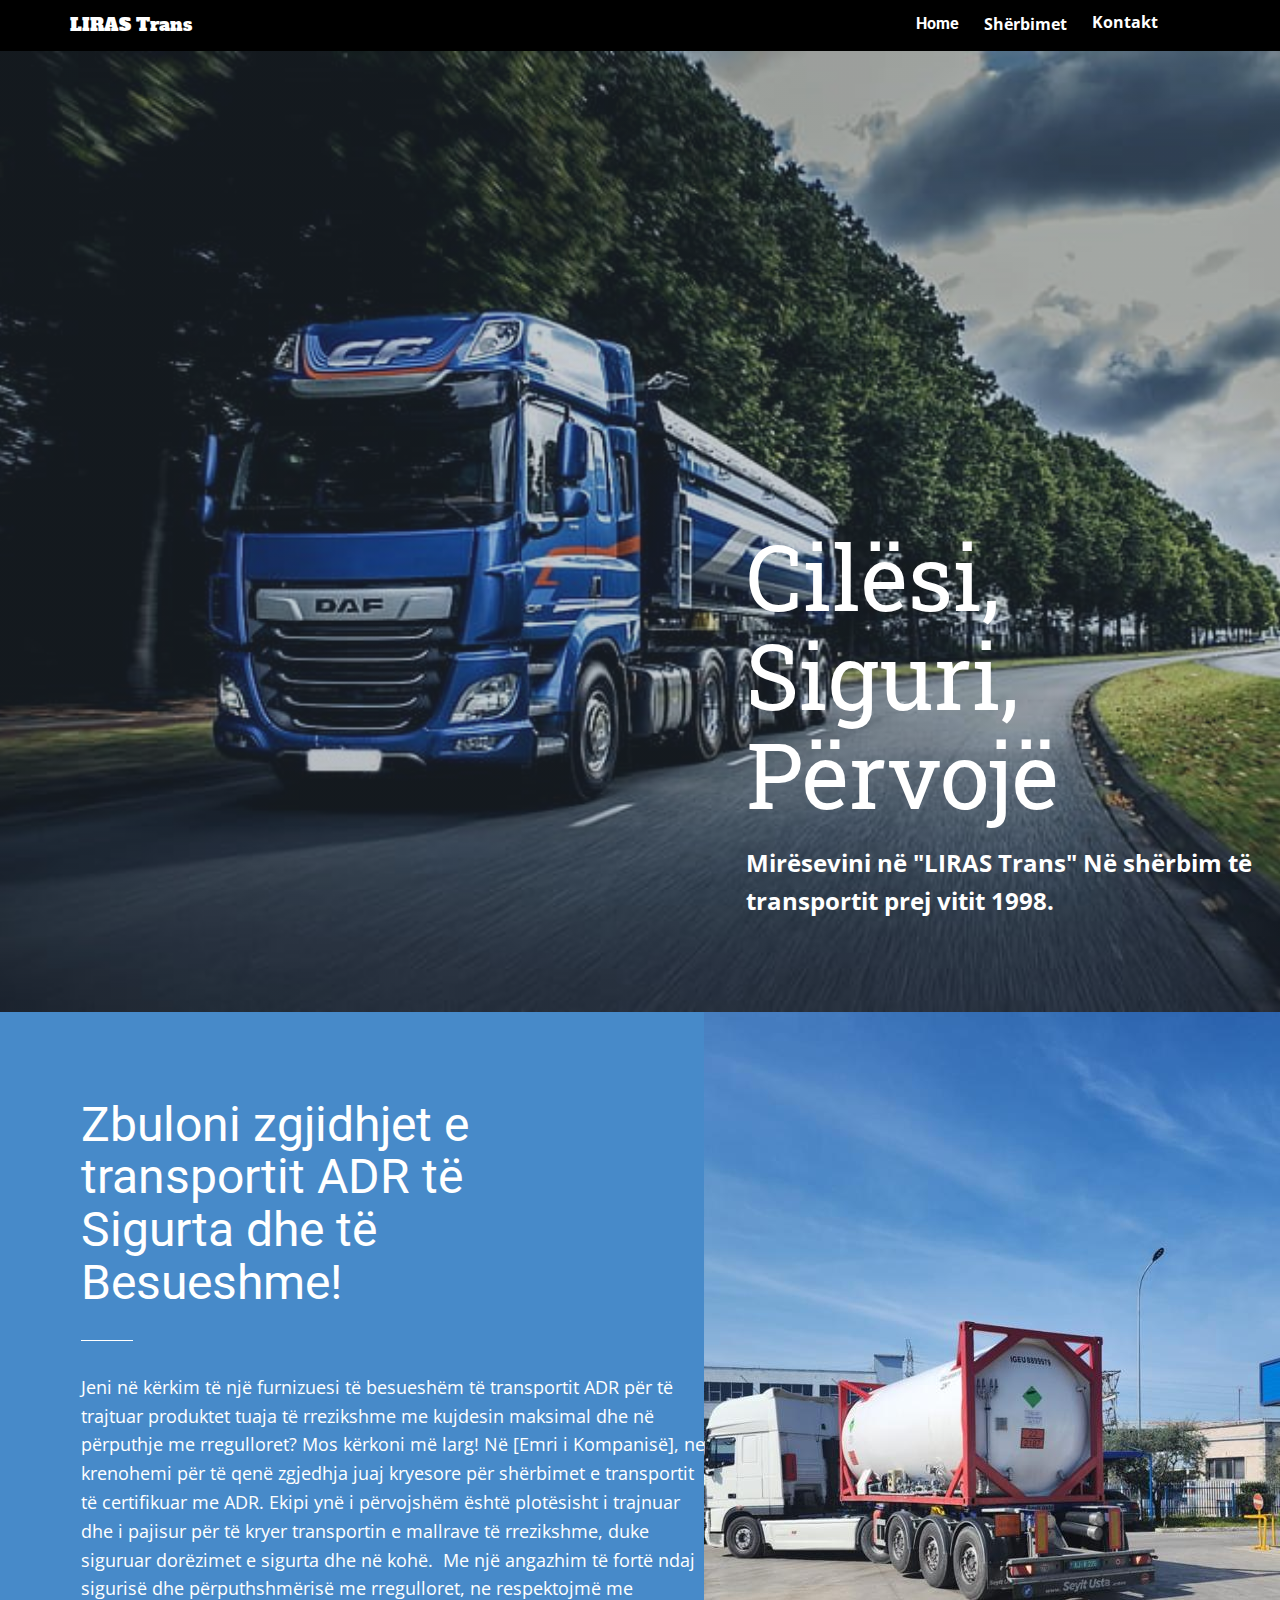
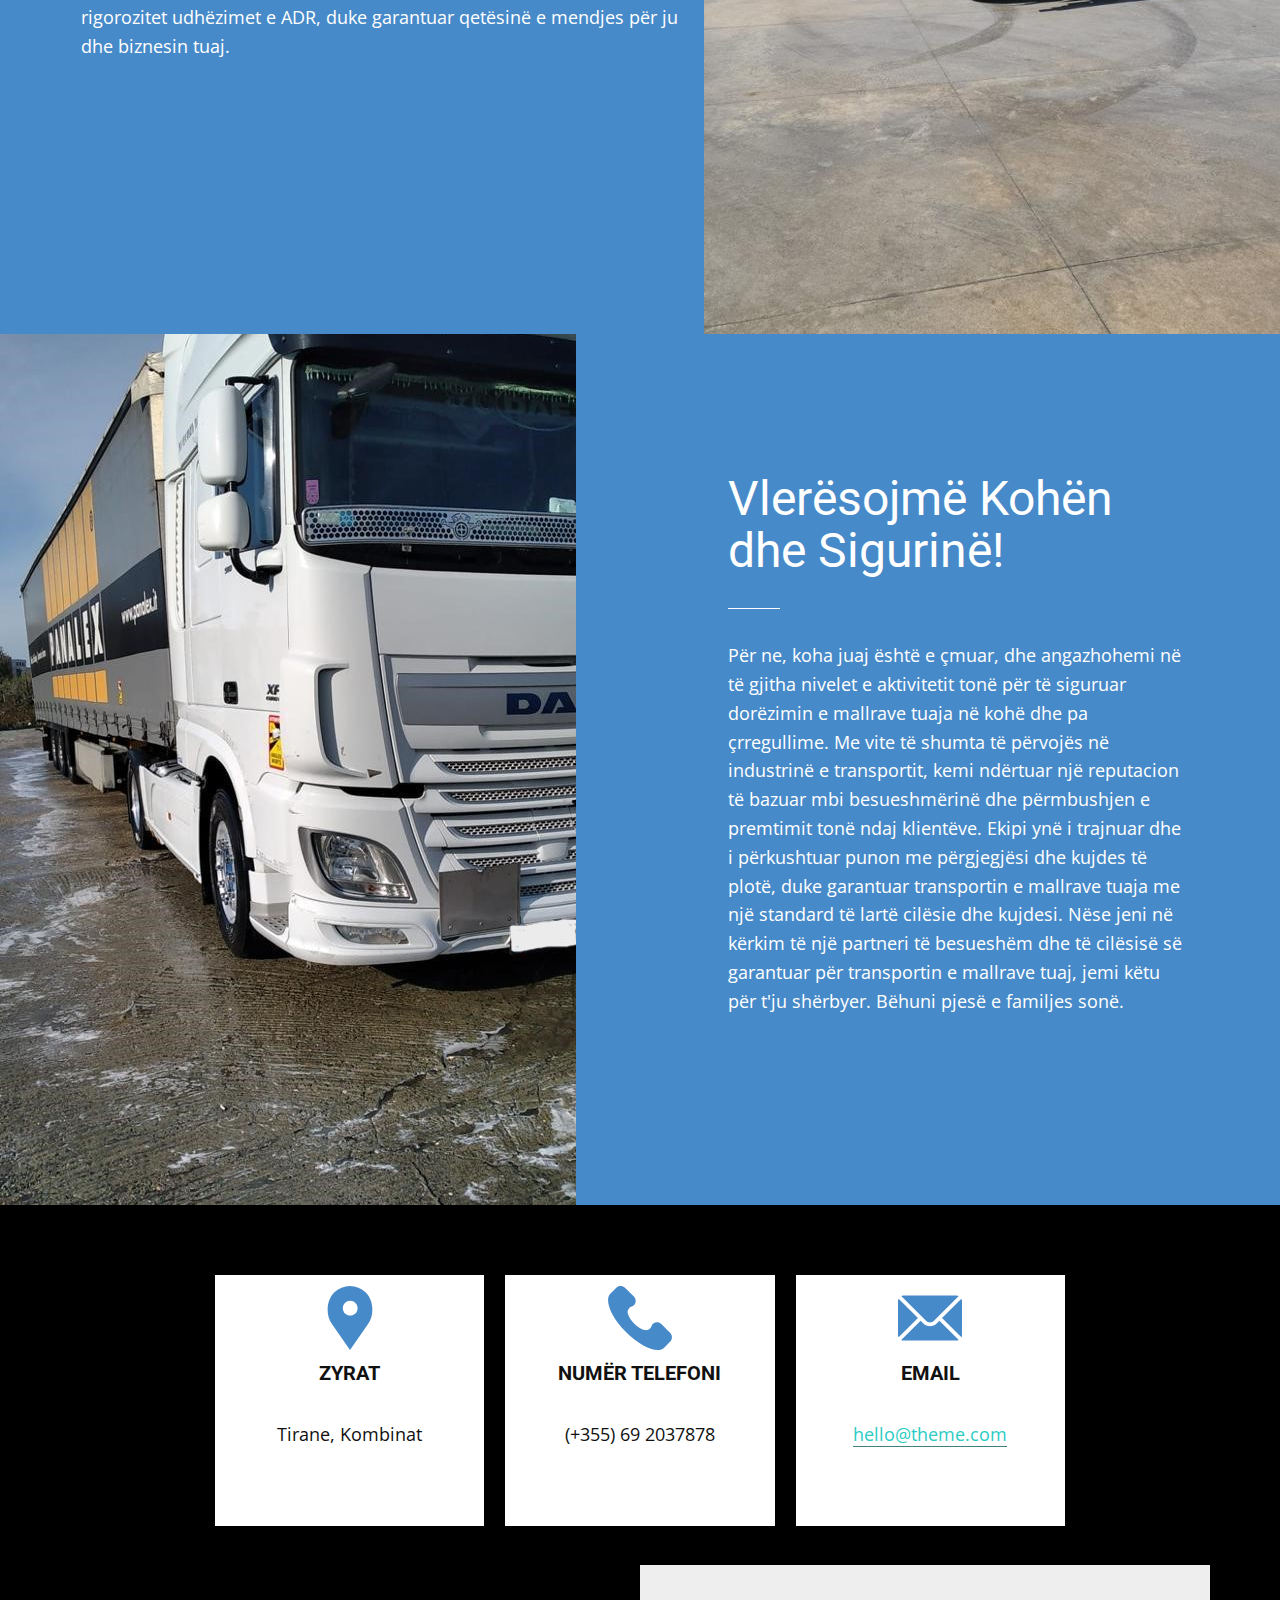
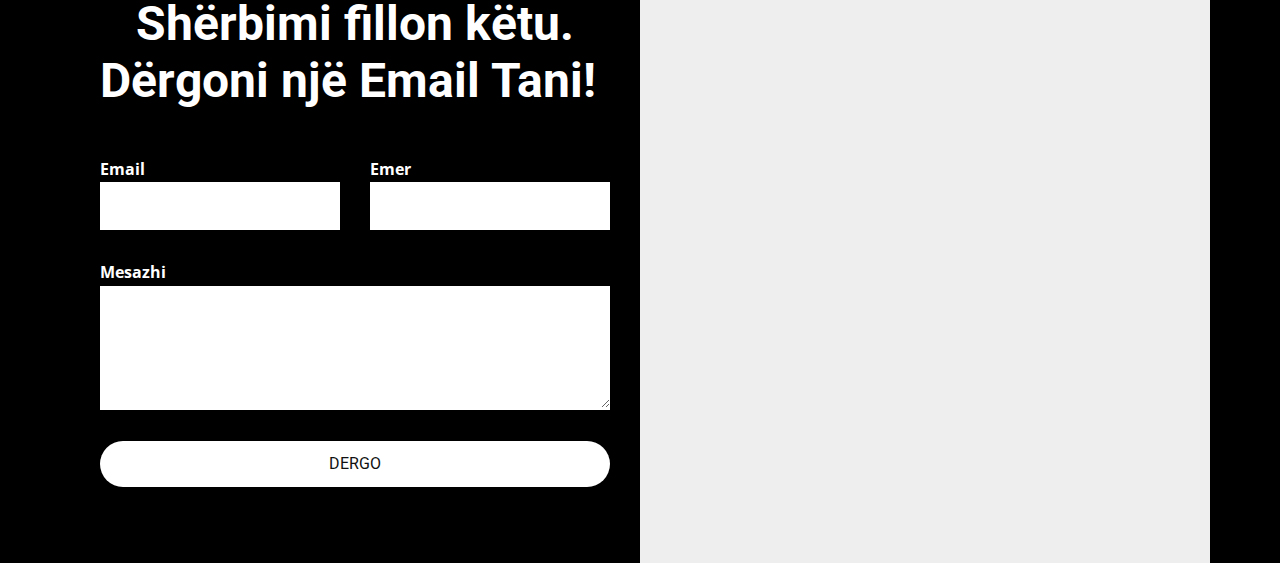
==== index.html @ 594f632a "Test6" ====
<!DOCTYPE html>
<html style="font-size: 16px;" lang="en"><head>
    <meta name="viewport" content="width=device-width, initial-scale=1.0">
    <meta charset="utf-8">
    <meta name="keywords" content="Red Oval trucks are the best, Peterbilt’s Technology, Model 567, Model 389, On Hightway, Alternative Fuels, Our Technologies, Built to Work Hard, Our Gallery, History Of Red Oval, About Us">
    <meta name="description" content="">
    <title>Page 1</title>
    <link rel="stylesheet" href="nicepage.css" media="screen">
<link rel="stylesheet" href="index.css" media="screen">
    <script class="u-script" type="text/javascript" src="jquery.js" defer=""></script>
    <script class="u-script" type="text/javascript" src="nicepage.js" defer=""></script>
    <meta name="generator" content="Nicepage 5.15.1, nicepage.com">
    <meta name="referrer" content="origin">
    
    <link id="u-theme-google-font" rel="stylesheet" href="https://fonts.googleapis.com/css?family=Roboto:100,100i,300,300i,400,400i,500,500i,700,700i,900,900i|Open+Sans:300,300i,400,400i,500,500i,600,600i,700,700i,800,800i">
    <link id="u-page-google-font" rel="stylesheet" href="https://fonts.googleapis.com/css?family=Roboto+Slab:100,200,300,400,500,600,700,800,900|Alfa+Slab+One:400">
    
    
    
    
    
    
    <script type="application/ld+json">{
		"@context": "http://schema.org",
		"@type": "Organization",
		"name": ""
}</script>
    <meta name="theme-color" content="#478ac9">
    <meta property="og:title" content="Page 1">
    <meta property="og:type" content="website">
  <meta data-intl-tel-input-cdn-path="intlTelInput/"></head>
  <body class="u-body u-xl-mode" data-lang="en"><header class="u-black u-clearfix u-header u-header" id="sec-6f8e"><div class="u-clearfix u-sheet u-valign-middle u-sheet-1">
        <div class="u-clearfix u-custom-html u-expanded-width u-custom-html-1"><!-- wp:template-part {"slug":"homepage-header","theme":"business-coach-blocks","tagName":"homepage-header"} /--></div>
        <p class="u-heading-font u-text u-text-default u-text-1">
          <a class="u-active-none u-border-none u-btn u-button-link u-button-style u-hover-none u-none u-text-body-alt-color u-text-hover-palette-1-base u-btn-1" data-href="Page-1.html#carousel_c5ab">Kontakt</a>
        </p>
        <p class="u-custom-font u-text u-text-default u-text-2">LIRAS Trans</p>
        <p class="u-custom-font u-heading-font u-text u-text-default u-text-3">
          <a class="u-active-none u-border-none u-btn u-button-link u-button-style u-hover-none u-none u-text-hover-palette-1-base u-text-white u-btn-2" data-href="Page-1.html#sec-1266">Home</a>
        </p>
        <p class="u-heading-font u-text u-text-default u-text-4">
          <a class="u-active-none u-border-none u-btn u-button-link u-button-style u-hover-none u-none u-text-hover-palette-1-base u-text-white u-btn-3" data-href="Page-1.html#carousel_9d53">Shërbimet</a>
        </p>
      </div></header> 
    <section class="u-clearfix u-image u-shading u-valign-bottom u-section-1" id="sec-1266" data-image-width="728" data-image-height="486">
      <div class="u-container-style u-group u-group-1">
        <div class="u-container-layout u-valign-middle-lg u-valign-middle-md u-valign-middle-sm u-container-layout-1">
          <h1 class="u-custom-font u-font-roboto-slab u-text u-text-body-alt-color u-title u-text-1"> Cilësi, Siguri, Përvojë</h1>
          <p class="u-large-text u-text u-text-variant u-text-2"> Mirësevini n​ë "LIRAS Trans" Në shërbim të transportit prej vitit 1998.</p>
        </div>
      </div>
    </section>
    <section class="u-black u-clearfix u-valign-middle-md u-valign-middle-sm u-valign-middle-xs u-section-2" id="carousel_9d53">
      <div class="u-clearfix u-expanded-width u-layout-wrap u-layout-wrap-1">
        <div class="u-layout">
          <div class="u-layout-row">
            <div class="u-container-style u-layout-cell u-left-cell u-palette-1-base u-size-33 u-layout-cell-1">
              <div class="u-container-layout u-container-layout-1">
                <div class="u-align-left-xs u-container-style u-group u-group-1">
                  <div class="u-container-layout u-valign-middle-md u-valign-middle-sm u-valign-middle-xs">
                    <h2 class="u-text u-text-body-alt-color u-text-1"> Zbuloni zgjidhjet e transportit ADR të Sigurta dhe të Besueshme!</h2>
                    <div class="u-border-1 u-border-white u-line u-line-horizontal u-line-1"></div>
                    <p class="u-text u-text-body-alt-color u-text-2"> Jeni në kërkim të një furnizuesi të besueshëm të transportit ADR për të trajtuar produktet tuaja të rrezikshme me kujdesin maksimal dhe në përputhje me rregulloret? Mos kërkoni më larg! Në [Emri i Kompanisë], ne krenohemi për të qenë zgjedhja juaj kryesore për shërbimet e transportit të certifikuar me ADR. Ekipi ynë i përvojshëm është plotësisht i trajnuar dhe i pajisur për të kryer transportin e mallrave të rrezikshme, duke siguruar dorëzimet e sigurta dhe në kohë.&nbsp; Me një angazhim të fortë ndaj sigurisë dhe përputhshmërisë me rregulloret, ne respektojmë me rigorozitet udhëzimet e ADR, duke garantuar qetësinë e mendjes për ju dhe biznesin tuaj.</p>
                  </div>
                </div>
              </div>
            </div>
            <div class="u-container-style u-layout-cell u-right-cell u-size-27 u-layout-cell-2">
              <div class="u-container-layout u-container-layout-3">
                <img class="u-absolute-hcenter-lg u-absolute-hcenter-md u-absolute-hcenter-sm u-absolute-hcenter-xs u-expanded u-image u-image-default" src="images/irkas.jfif" alt="" data-image-width="576" data-image-height="1024">
              </div>
            </div>
          </div>
        </div>
      </div>
    </section>
    <section class="u-clearfix u-section-3" id="sec-71fe">
      <div class="u-clearfix u-expanded-width u-layout-wrap u-layout-wrap-1">
        <div class="u-layout">
          <div class="u-layout-row">
            <div class="u-container-style u-layout-cell u-right-cell u-size-27 u-layout-cell-1">
              <div class="u-container-layout u-container-layout-1">
                <img class="u-absolute-hcenter-lg u-absolute-hcenter-md u-absolute-hcenter-sm u-absolute-hcenter-xs u-expanded u-image u-image-default" src="images/WhatsAppImage2023-07-26at16.37.231.jpeg" alt="" data-image-width="576" data-image-height="1024">
              </div>
            </div>
            <div class="u-container-style u-layout-cell u-left-cell u-palette-1-base u-size-33 u-layout-cell-2">
              <div class="u-container-layout">
                <div class="u-align-left-md u-align-left-sm u-align-left-xl u-align-left-xs u-container-style u-group u-group-1">
                  <div class="u-container-layout u-valign-middle-md u-valign-middle-sm u-valign-middle-xs u-container-layout-3">
                    <h2 class="u-text u-text-body-alt-color u-text-1"> Vlerësojmë Kohën dhe Sigurinë!</h2>
                    <div class="u-border-1 u-border-white u-line u-line-horizontal u-line-1"></div>
                    <p class="u-text u-text-body-alt-color u-text-2"> Për ne, koha juaj është e çmuar, dhe angazhohemi në të gjitha nivelet e aktivitetit tonë për të siguruar dorëzimin e mallrave tuaja në kohë dhe pa çrregullime. Me vite të shumta të përvojës në industrinë e transportit, kemi ndërtuar një reputacion të bazuar mbi besueshmërinë dhe përmbushjen e premtimit tonë ndaj klientëve. Ekipi ynë i trajnuar dhe i përkushtuar punon me përgjegjësi dhe kujdes të plotë, duke garantuar transportin e mallrave tuaja me një standard të lartë cilësie dhe kujdesi. Nëse jeni në kërkim të një partneri të besueshëm dhe të cilësisë së garantuar për transportin e mallrave tuaj, jemi këtu për t'ju shërbyer. Bëhuni pjesë e familjes sonë.</p>
                  </div>
                </div>
              </div>
            </div>
          </div>
        </div>
      </div>
    </section>
    <section class="u-black u-clearfix u-section-4" id="carousel_c5ab">
      <div class="u-list u-list-1">
        <div class="u-repeater u-repeater-1">
          <div class="u-align-center u-container-style u-list-item u-repeater-item u-white u-list-item-1">
            <div class="u-container-layout u-similar-container u-container-layout-1"><span class="u-icon u-icon-circle u-text-palette-1-base u-icon-1"><svg class="u-svg-link" preserveAspectRatio="xMidYMin slice" viewBox="0 0 52 52" style=""><use xmlns:xlink="http://www.w3.org/1999/xlink" xlink:href="#svg-077e"></use></svg><svg class="u-svg-content" viewBox="0 0 52 52" x="0px" y="0px" id="svg-077e" style="enable-background:new 0 0 52 52;"><path style="fill:currentColor;" d="M38.853,5.324L38.853,5.324c-7.098-7.098-18.607-7.098-25.706,0h0
	C6.751,11.72,6.031,23.763,11.459,31L26,52l14.541-21C45.969,23.763,45.249,11.72,38.853,5.324z M26.177,24c-3.314,0-6-2.686-6-6
	s2.686-6,6-6s6,2.686,6,6S29.491,24,26.177,24z"></path></svg></span>
              <h5 class="u-text u-text-1">Zyrat</h5>
              <p class="u-text u-text-2">Tirane, Kombinat <br>
              </p>
            </div>
          </div>
          <div class="u-align-center u-container-style u-list-item u-repeater-item u-white u-list-item-2">
            <div class="u-container-layout u-similar-container u-container-layout-2"><span class="u-icon u-icon-circle u-text-palette-1-base u-icon-2"><svg class="u-svg-link" preserveAspectRatio="xMidYMin slice" viewBox="0 0 513.64 513.64" style=""><use xmlns:xlink="http://www.w3.org/1999/xlink" xlink:href="#svg-9786"></use></svg><svg class="u-svg-content" viewBox="0 0 513.64 513.64" x="0px" y="0px" id="svg-9786" style="enable-background:new 0 0 513.64 513.64;"><g><g><path d="M499.66,376.96l-71.68-71.68c-25.6-25.6-69.12-15.359-79.36,17.92c-7.68,23.041-33.28,35.841-56.32,30.72    c-51.2-12.8-120.32-79.36-133.12-133.12c-7.68-23.041,7.68-48.641,30.72-56.32c33.28-10.24,43.52-53.76,17.92-79.36l-71.68-71.68    c-20.48-17.92-51.2-17.92-69.12,0l-48.64,48.64c-48.64,51.2,5.12,186.88,125.44,307.2c120.32,120.32,256,176.641,307.2,125.44    l48.64-48.64C517.581,425.6,517.581,394.88,499.66,376.96z"></path>
</g>
</g></svg></span>
              <h5 class="u-text u-text-3">Numër Telefoni</h5>
              <p class="u-text u-text-4">(+355) 69 2037878</p>
            </div>
          </div>
          <div class="u-align-center u-container-style u-list-item u-repeater-item u-white u-list-item-3">
            <div class="u-container-layout u-similar-container u-container-layout-3"><span class="u-icon u-icon-circle u-text-palette-1-base u-icon-3"><svg class="u-svg-link" preserveAspectRatio="xMidYMin slice" viewBox="0 0 512 512" style=""><use xmlns:xlink="http://www.w3.org/1999/xlink" xlink:href="#svg-9f82"></use></svg><svg class="u-svg-content" viewBox="0 0 512 512" x="0px" y="0px" id="svg-9f82" style="enable-background:new 0 0 512 512;"><g><g><path d="M507.49,101.721L352.211,256L507.49,410.279c2.807-5.867,4.51-12.353,4.51-19.279V121    C512,114.073,510.297,107.588,507.49,101.721z"></path>
</g>
</g><g><g><path d="M467,76H45c-6.927,0-13.412,1.703-19.279,4.51l198.463,197.463c17.548,17.548,46.084,17.548,63.632,0L486.279,80.51    C480.412,77.703,473.927,76,467,76z"></path>
</g>
</g><g><g><path d="M4.51,101.721C1.703,107.588,0,114.073,0,121v270c0,6.927,1.703,13.413,4.51,19.279L159.789,256L4.51,101.721z"></path>
</g>
</g><g><g><path d="M331,277.211l-21.973,21.973c-29.239,29.239-76.816,29.239-106.055,0L181,277.211L25.721,431.49    C31.588,434.297,38.073,436,45,436h422c6.927,0,13.412-1.703,19.279-4.51L331,277.211z"></path>
</g>
</g></svg></span>
              <h5 class="u-text u-text-5">Email</h5>
              <p class="u-text u-text-6">
                <a href="mailto:hello@theme.com" class="u-active-none u-border-1 u-border-active-black u-border-hover-black u-border-no-left u-border-no-right u-border-no-top u-border-palette-4-dark-2 u-btn u-button-link u-button-style u-hover-none u-none u-text-active-black u-text-hover-black u-text-palette-4-dark-1 u-btn-1">hello@theme.com</a>
              </p>
            </div>
          </div>
        </div>
      </div>
      <div class="u-clearfix u-layout-wrap u-layout-wrap-1">
        <div class="u-layout">
          <div class="u-layout-row">
            <div class="u-align-left u-black u-container-style u-layout-cell u-left-cell u-size-30 u-layout-cell-1">
              <div class="u-container-layout u-container-layout-4">
                <h3 class="u-text u-text-body-alt-color u-text-default u-text-7"> &nbsp; &nbsp;Shërbimi fillon këtu. Dërgoni një Email Tani!</h3>
                <div class="u-expanded-width-sm u-expanded-width-xs u-form u-form-1">
                  <form action="https://forms.nicepagesrv.com/v2/form/process" class="u-clearfix u-form-spacing-30 u-form-vertical u-inner-form" style="padding: 0px;" source="email" name="form">
                    <div class="u-form-email u-form-group u-form-partition-factor-2 u-label-top">
                      <label for="email-319a" class="u-label u-text-body-alt-color u-label-1">Email</label>
                      <input type="email" id="email-319a" name="email" class="u-border-2 u-border-no-left u-border-no-right u-border-no-top u-border-white u-input u-input-rectangle" required="">
                    </div>
                    <div class="u-form-group u-form-name u-form-partition-factor-2 u-label-top">
                      <label for="name-319a" class="u-label u-text-body-alt-color u-label-2">Emer</label>
                      <input type="text" id="name-319a" name="name" class="u-border-2 u-border-no-left u-border-no-right u-border-no-top u-border-white u-input u-input-rectangle" required="">
                    </div>
                    <div class="u-form-group u-form-message u-label-top">
                      <label for="message-319a" class="u-label u-text-body-alt-color u-label-3">Mesazhi</label>
                      <textarea rows="4" cols="50" id="message-319a" name="message" class="u-border-2 u-border-no-left u-border-no-right u-border-no-top u-border-white u-input u-input-rectangle" required=""></textarea>
                    </div>
                    <div class="u-align-center-md u-align-center-sm u-align-center-xs u-align-left-lg u-align-left-xl u-form-group u-form-submit u-label-top">
                      <a href="#" class="u-border-1 u-border-hover-white u-border-white u-btn u-btn-round u-btn-submit u-button-style u-custom-font u-heading-font u-hover-palette-1-base u-radius-33 u-white u-btn-2">Dergo<br>
                      </a>
                      <input type="submit" value="submit" class="u-form-control-hidden" wfd-invisible="true">
                    </div>
                    <div class="u-form-send-message u-form-send-success" wfd-invisible="true">Faleminderit për kontaktin! Mesazhi eshtë dërguar!</div>
                    <div class="u-form-send-error u-form-send-message" wfd-invisible="true">Ju kerkojme ndjesë, por mesazhi nuk është derguar!</div>
                    <input type="hidden" value="" name="recaptchaResponse" wfd-invisible="true">
                    <input type="hidden" name="formServices" value="93a03fd7-c3ff-8b94-a17b-3a2f58dfed8f">
                  </form>
                </div>
              </div>
            </div>
            <div class="u-black u-container-style u-layout-cell u-right-cell u-size-30 u-layout-cell-2">
              <div class="u-container-layout u-container-layout-5">
                <div class="u-expanded u-grey-light-2 u-map">
                  <div class="embed-responsive">
                    <iframe class="embed-responsive-item" src="https://www.google.com/maps/embed?pb=!1m17!1m12!1m3!1d2997.1662240118167!2d19.748023676055585!3d41.305247371310415!2m3!1f0!2f0!3f0!3m2!1i1024!2i768!4f13.1!3m2!1m1!2zNDHCsDE4JzE4LjkiTiAxOcKwNDUnMDIuMiJF!5e0!3m2!1sen!2s!4v1692181063133!5m2!1sen!2s" data-map="[base64]"></iframe>
                  </div>
                </div>
              </div>
            </div>
          </div>
        </div>
      </div>
    </section>
    
  
</body></html>
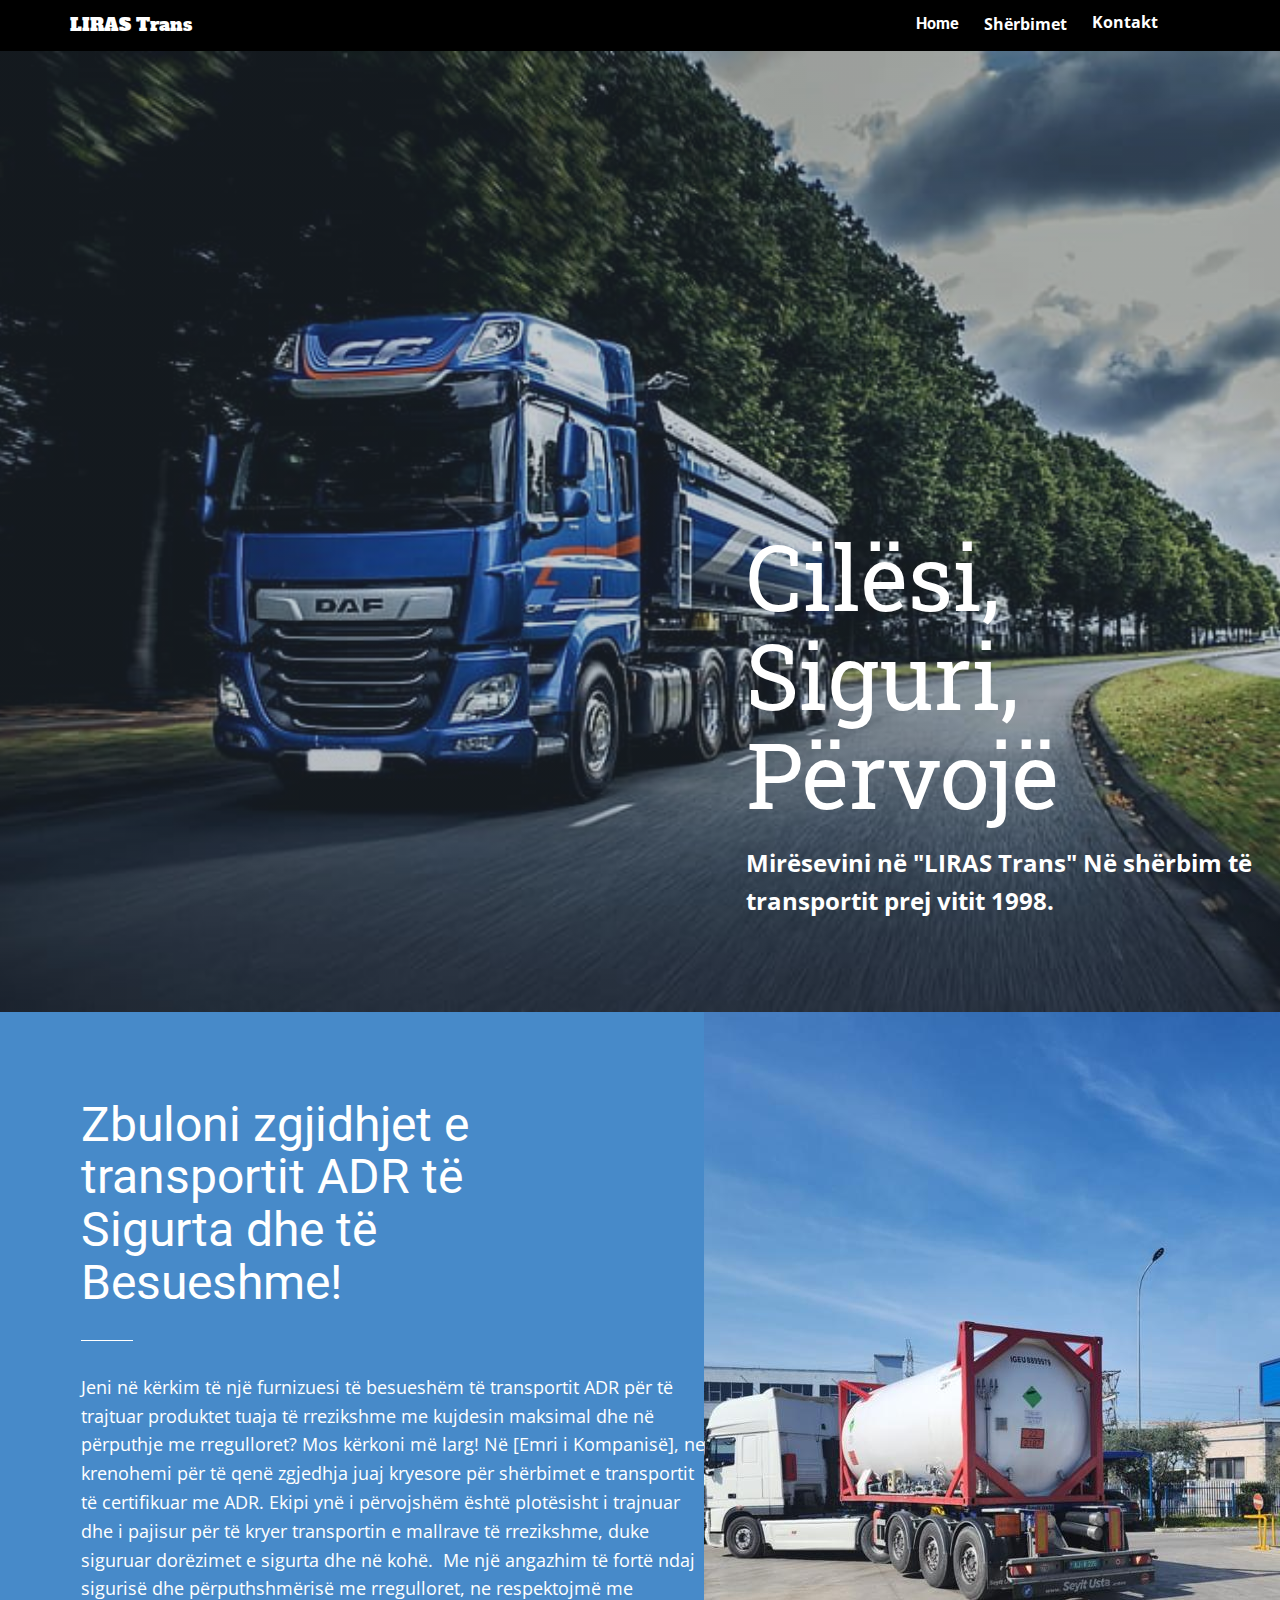
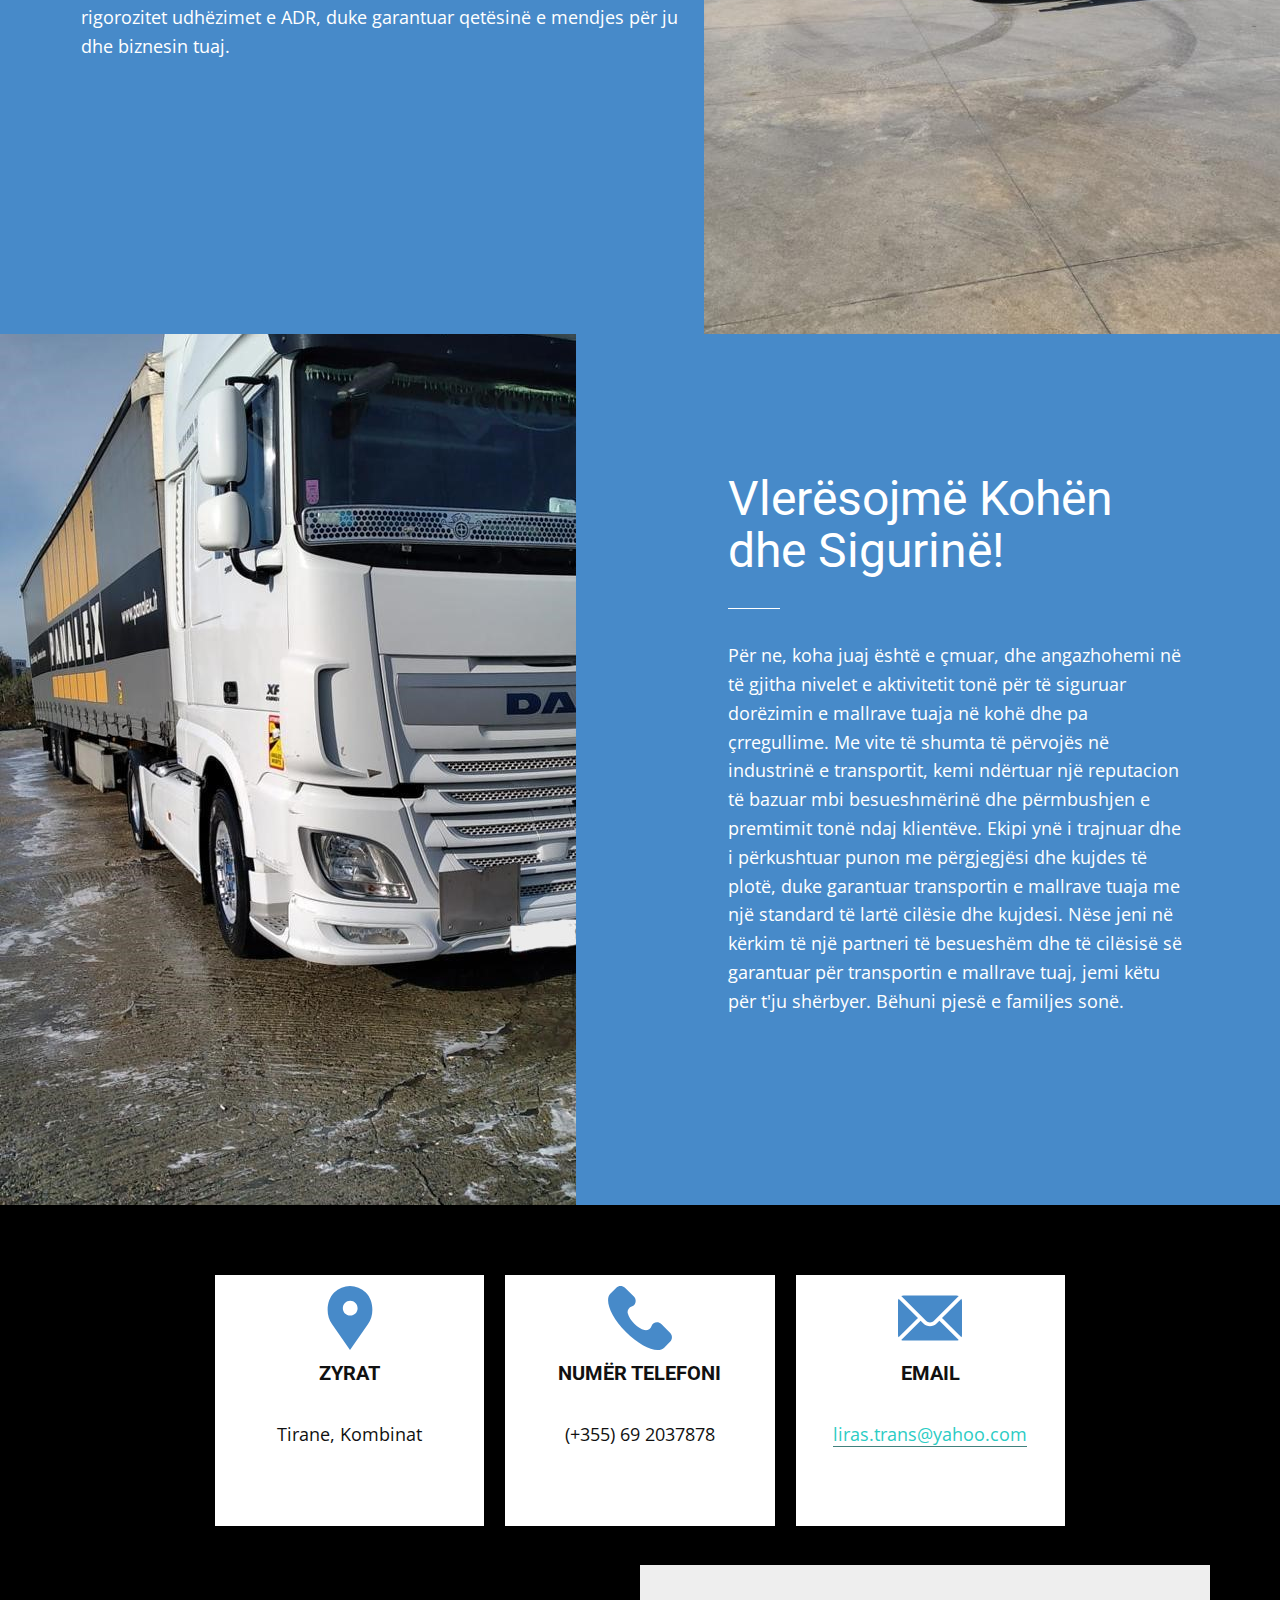
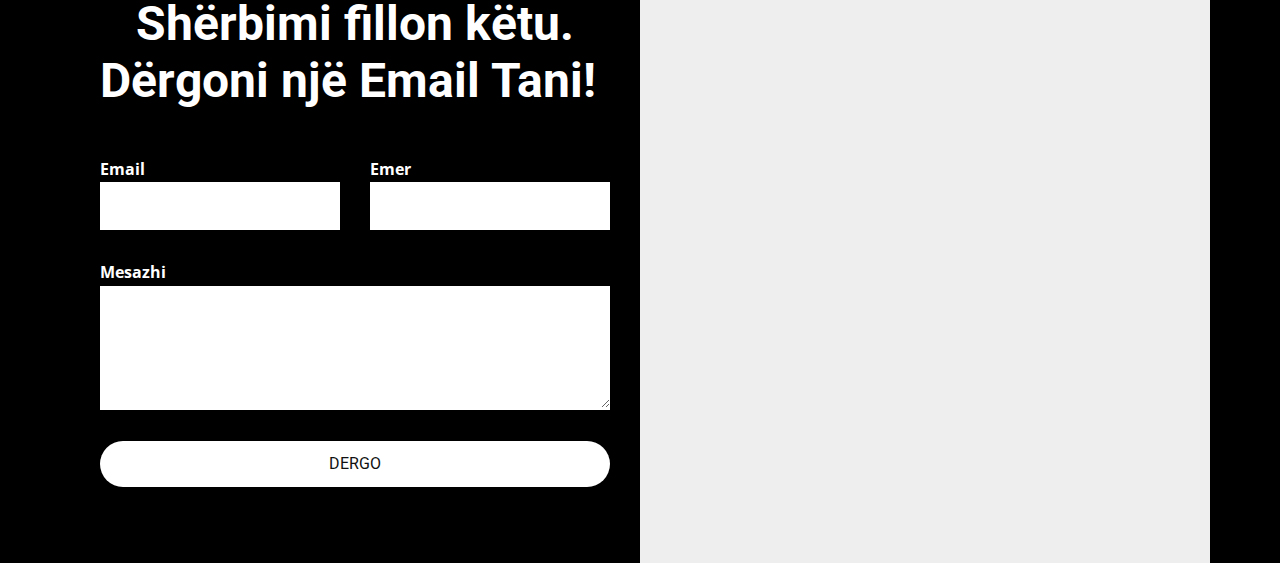
==== commit 448aef3f: "Final" ====
--- a/index.html
+++ b/index.html
@@ -32,14 +32,14 @@
   <body class="u-body u-xl-mode" data-lang="en"><header class="u-black u-clearfix u-header u-header" id="sec-6f8e"><div class="u-clearfix u-sheet u-valign-middle u-sheet-1">
         <div class="u-clearfix u-custom-html u-expanded-width u-custom-html-1"><!-- wp:template-part {"slug":"homepage-header","theme":"business-coach-blocks","tagName":"homepage-header"} /--></div>
         <p class="u-heading-font u-text u-text-default u-text-1">
-          <a class="u-active-none u-border-none u-btn u-button-link u-button-style u-hover-none u-none u-text-body-alt-color u-text-hover-palette-1-base u-btn-1" data-href="Page-1.html#carousel_c5ab">Kontakt</a>
+          <a class="u-active-none u-border-none u-btn u-button-link u-button-style u-hover-none u-none u-text-body-alt-color u-text-hover-palette-1-base u-btn-1" data-href="index.html#carousel_c5ab">Kontakt</a>
         </p>
         <p class="u-custom-font u-text u-text-default u-text-2">LIRAS Trans</p>
         <p class="u-custom-font u-heading-font u-text u-text-default u-text-3">
-          <a class="u-active-none u-border-none u-btn u-button-link u-button-style u-hover-none u-none u-text-hover-palette-1-base u-text-white u-btn-2" data-href="Page-1.html#sec-1266">Home</a>
+          <a class="u-active-none u-border-none u-btn u-button-link u-button-style u-hover-none u-none u-text-hover-palette-1-base u-text-white u-btn-2" data-href="index.html#sec-1266">Home</a>
         </p>
         <p class="u-heading-font u-text u-text-default u-text-4">
-          <a class="u-active-none u-border-none u-btn u-button-link u-button-style u-hover-none u-none u-text-hover-palette-1-base u-text-white u-btn-3" data-href="Page-1.html#carousel_9d53">Shërbimet</a>
+          <a class="u-active-none u-border-none u-btn u-button-link u-button-style u-hover-none u-none u-text-hover-palette-1-base u-text-white u-btn-3" data-href="index.html#carousel_9d53">Shërbimet</a>
         </p>
       </div></header> 
     <section class="u-clearfix u-image u-shading u-valign-bottom u-section-1" id="sec-1266" data-image-width="728" data-image-height="486">
@@ -130,7 +130,7 @@
 </g></svg></span>
               <h5 class="u-text u-text-5">Email</h5>
               <p class="u-text u-text-6">
-                <a href="mailto:hello@theme.com" class="u-active-none u-border-1 u-border-active-black u-border-hover-black u-border-no-left u-border-no-right u-border-no-top u-border-palette-4-dark-2 u-btn u-button-link u-button-style u-hover-none u-none u-text-active-black u-text-hover-black u-text-palette-4-dark-1 u-btn-1">hello@theme.com</a>
+                  <a href="mailto:liras.trans@yahoo.com" class="u-active-none u-border-1 u-border-active-black u-border-hover-black u-border-no-left u-border-no-right u-border-no-top u-border-palette-4-dark-2 u-btn u-button-link u-button-style u-hover-none u-none u-text-active-black u-text-hover-black u-text-palette-4-dark-1 u-btn-1">liras.trans@yahoo.com</a>
               </p>
             </div>
           </div>
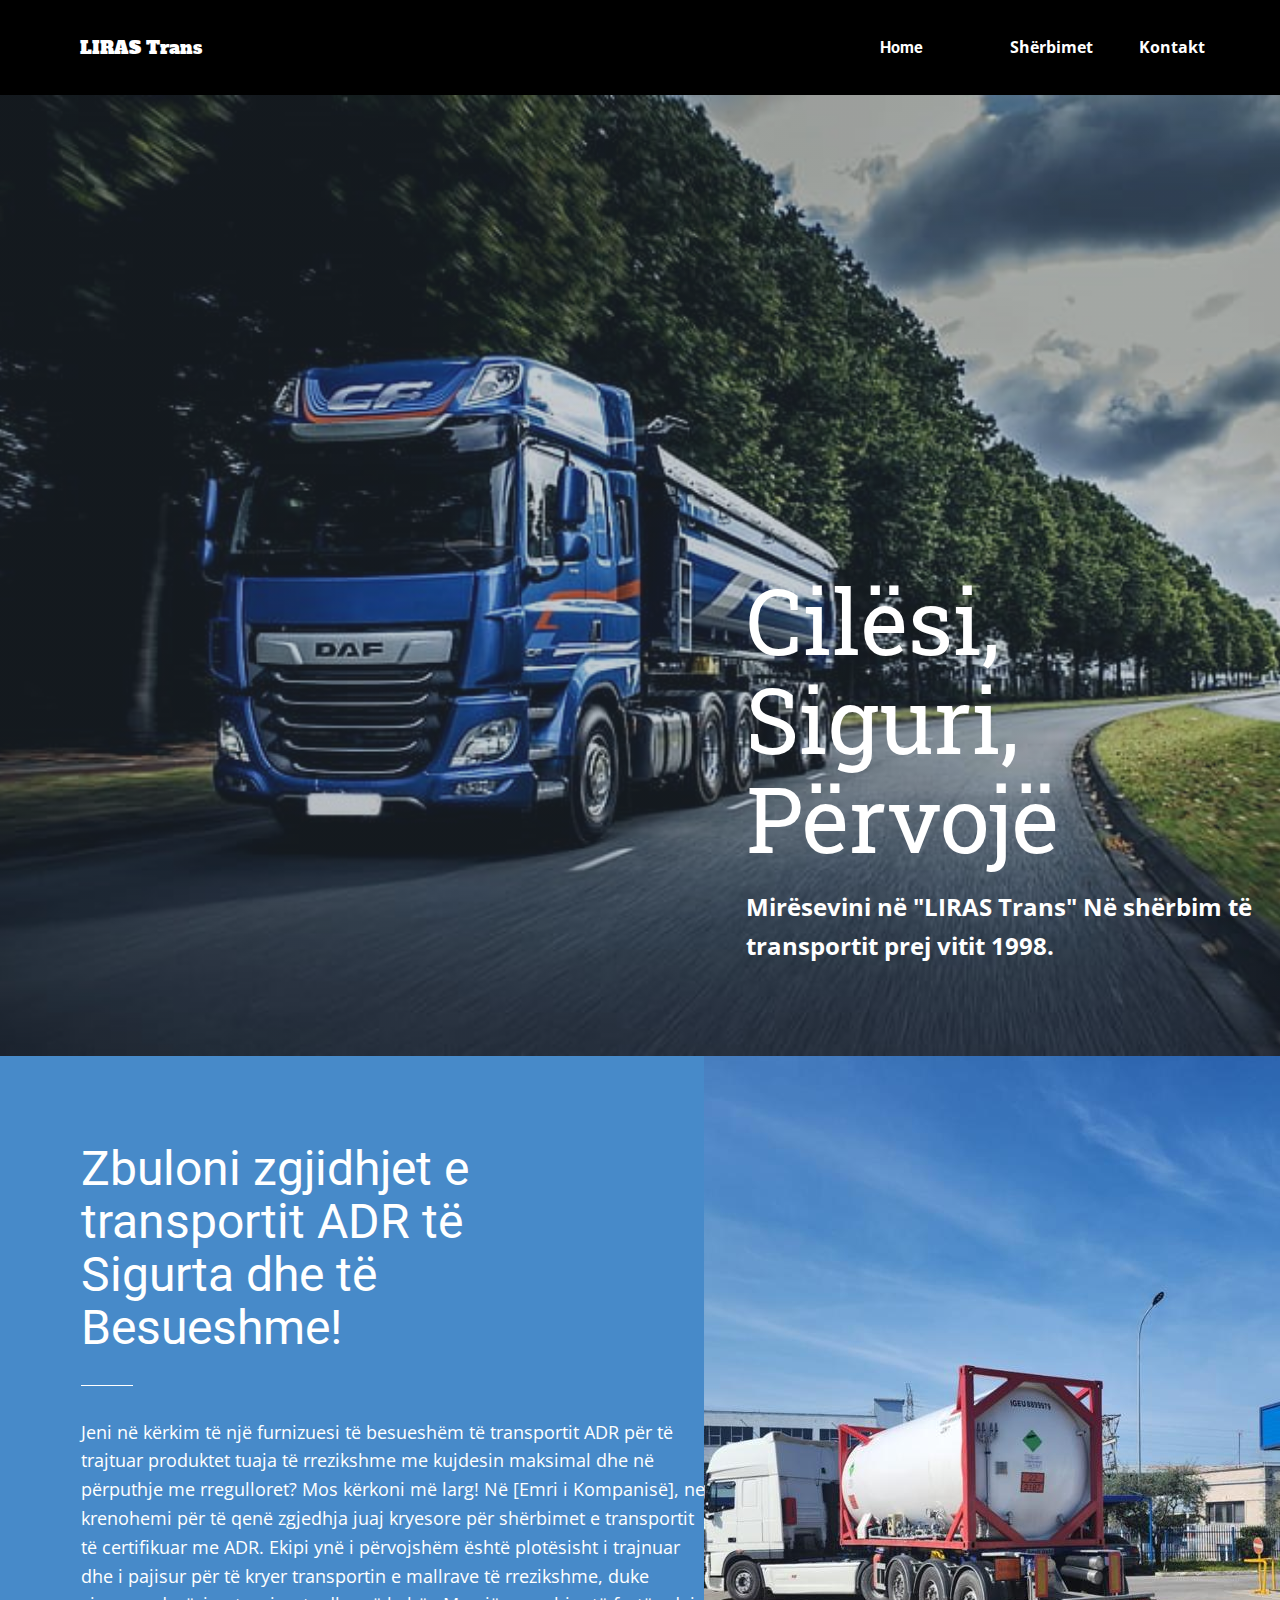
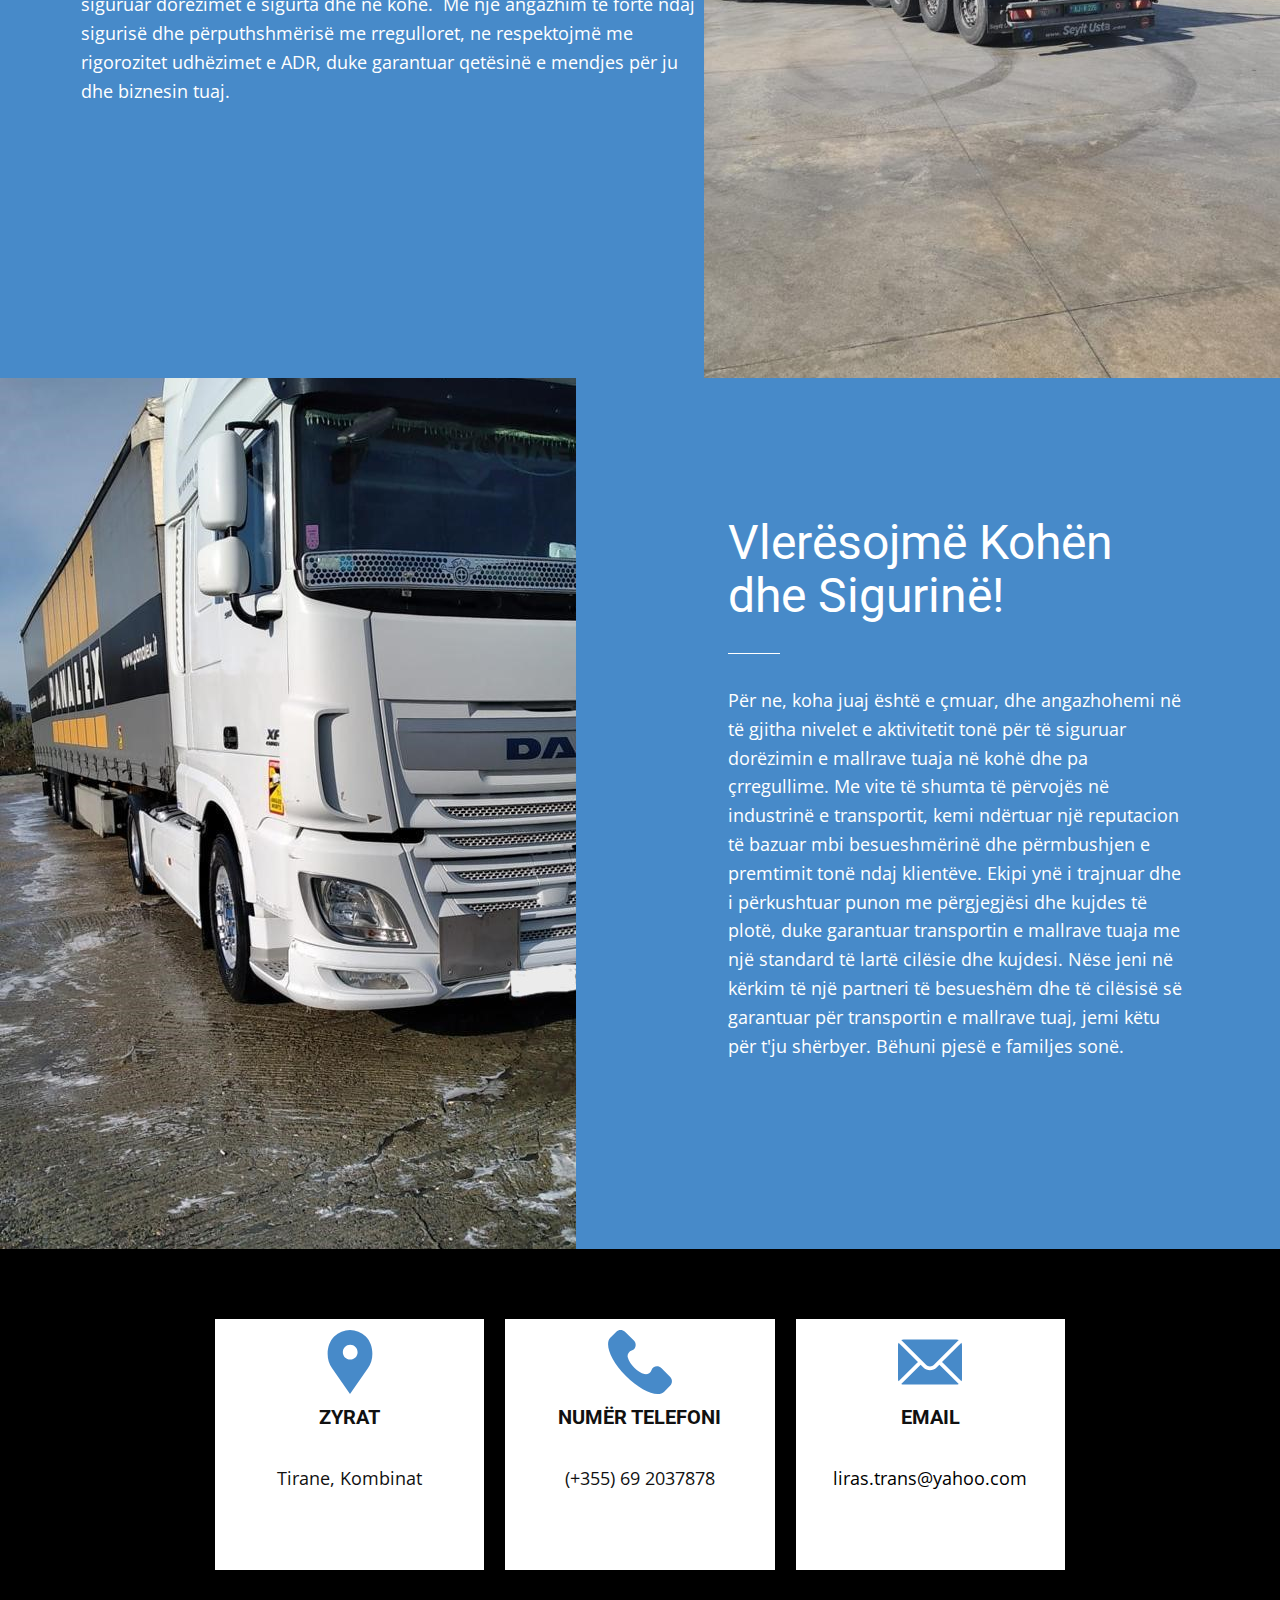
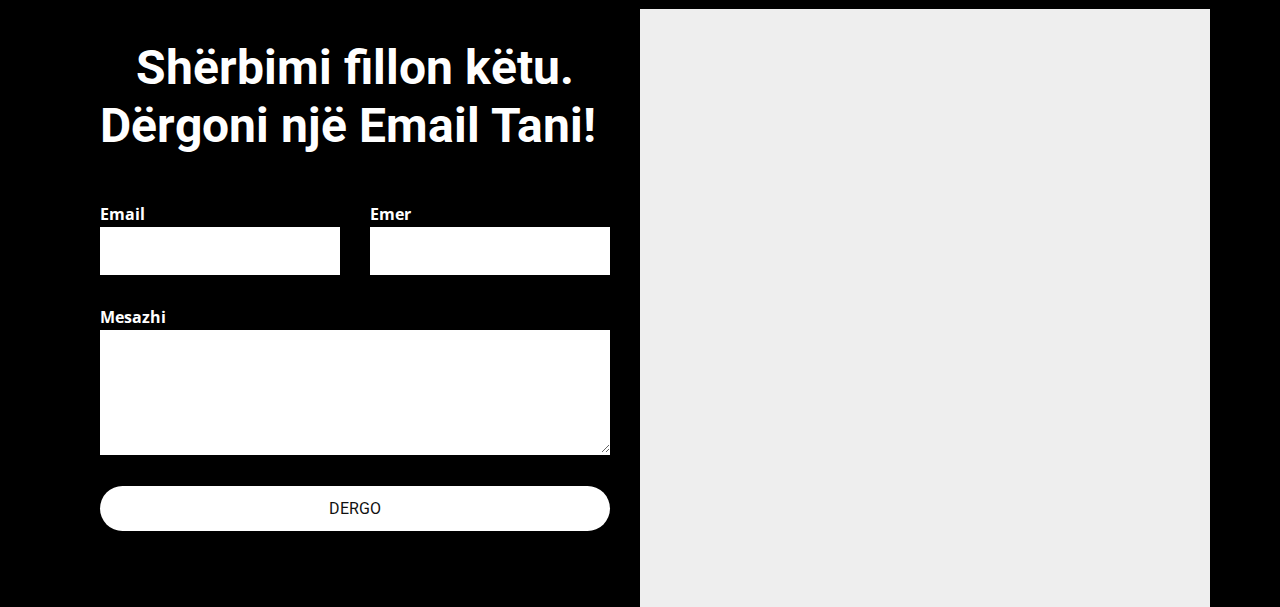
==== commit af15d140: "Final Version Before First Live" ====
--- a/index.html
+++ b/index.html
@@ -29,18 +29,34 @@
     <meta property="og:title" content="Page 1">
     <meta property="og:type" content="website">
   <meta data-intl-tel-input-cdn-path="intlTelInput/"></head>
-  <body class="u-body u-xl-mode" data-lang="en"><header class="u-black u-clearfix u-header u-header" id="sec-6f8e"><div class="u-clearfix u-sheet u-valign-middle u-sheet-1">
+  <body class="u-body u-xl-mode" data-lang="en"><header class="u-black u-clearfix u-header u-header" id="sec-6f8e"><div class="u-clearfix u-sheet u-sheet-1">
         <div class="u-clearfix u-custom-html u-expanded-width u-custom-html-1"><!-- wp:template-part {"slug":"homepage-header","theme":"business-coach-blocks","tagName":"homepage-header"} /--></div>
-        <p class="u-heading-font u-text u-text-default u-text-1">
-          <a class="u-active-none u-border-none u-btn u-button-link u-button-style u-hover-none u-none u-text-body-alt-color u-text-hover-palette-1-base u-btn-1" data-href="index.html#carousel_c5ab">Kontakt</a>
-        </p>
-        <p class="u-custom-font u-text u-text-default u-text-2">LIRAS Trans</p>
-        <p class="u-custom-font u-heading-font u-text u-text-default u-text-3">
-          <a class="u-active-none u-border-none u-btn u-button-link u-button-style u-hover-none u-none u-text-hover-palette-1-base u-text-white u-btn-2" data-href="index.html#sec-1266">Home</a>
-        </p>
-        <p class="u-heading-font u-text u-text-default u-text-4">
-          <a class="u-active-none u-border-none u-btn u-button-link u-button-style u-hover-none u-none u-text-hover-palette-1-base u-text-white u-btn-3" data-href="index.html#carousel_9d53">Shërbimet</a>
-        </p>
+        <div class="u-list u-list-1">
+          <div class="u-repeater u-repeater-1">
+            <div class="u-container-style u-list-item u-repeater-item">
+              <div class="u-container-layout u-similar-container u-valign-middle-sm u-valign-middle-xs u-container-layout-1">
+                <p class="u-custom-font u-custom-item u-heading-font u-text u-text-default u-text-1">
+                  <a class="u-active-none u-border-none u-btn u-button-link u-button-style u-hover-none u-none u-text-hover-palette-1-base u-text-white u-btn-1" data-href="index.html#sec-1266">Home</a>
+                </p>
+              </div>
+            </div>
+            <div class="u-container-style u-list-item u-repeater-item">
+              <div class="u-container-layout u-similar-container u-valign-middle-sm u-valign-middle-xs u-container-layout-2">
+                <p class="u-custom-item u-heading-font u-text u-text-default u-text-2">
+                  <a class="u-active-none u-border-none u-btn u-button-link u-button-style u-hover-none u-none u-text-hover-palette-1-base u-text-white u-btn-2" data-href="index.html#carousel_9d53">Shërbimet</a>
+                </p>
+              </div>
+            </div>
+            <div class="u-container-style u-list-item u-repeater-item">
+              <div class="u-container-layout u-similar-container u-valign-middle-sm u-valign-middle-xs u-container-layout-3">
+                <p class="u-custom-item u-heading-font u-text u-text-default u-text-3">
+                  <a class="u-active-none u-border-none u-btn u-button-link u-button-style u-hover-none u-none u-text-body-alt-color u-text-hover-palette-1-base u-btn-3" data-href="index.html#carousel_c5ab">Kontakt</a>
+                </p>
+              </div>
+            </div>
+          </div>
+        </div>
+        <p class="u-custom-font u-text u-text-default u-text-4">LIRAS Trans</p>
       </div></header> 
     <section class="u-clearfix u-image u-shading u-valign-bottom u-section-1" id="sec-1266" data-image-width="728" data-image-height="486">
       <div class="u-container-style u-group u-group-1">
@@ -56,7 +72,7 @@
           <div class="u-layout-row">
             <div class="u-container-style u-layout-cell u-left-cell u-palette-1-base u-size-33 u-layout-cell-1">
               <div class="u-container-layout u-container-layout-1">
-                <div class="u-align-left-xs u-container-style u-group u-group-1">
+                <div class="u-container-style u-group u-group-1">
                   <div class="u-container-layout u-valign-middle-md u-valign-middle-sm u-valign-middle-xs">
                     <h2 class="u-text u-text-body-alt-color u-text-1"> Zbuloni zgjidhjet e transportit ADR të Sigurta dhe të Besueshme!</h2>
                     <div class="u-border-1 u-border-white u-line u-line-horizontal u-line-1"></div>
@@ -130,7 +146,7 @@
 </g></svg></span>
               <h5 class="u-text u-text-5">Email</h5>
               <p class="u-text u-text-6">
-                  <a href="mailto:liras.trans@yahoo.com" class="u-active-none u-border-1 u-border-active-black u-border-hover-black u-border-no-left u-border-no-right u-border-no-top u-border-palette-4-dark-2 u-btn u-button-link u-button-style u-hover-none u-none u-text-active-black u-text-hover-black u-text-palette-4-dark-1 u-btn-1">liras.trans@yahoo.com</a>
+                <a href="mailto:liras.trans@yahoo.com" class="u-border-active-palette-2-base u-border-hover-palette-1-base u-border-none u-btn u-button-link u-button-style u-none u-text-active-black u-text-black u-btn-1">liras.trans@yahoo.com</a>
               </p>
             </div>
           </div>
--- a/nicepage.css
+++ b/nicepage.css
@@ -41783,7 +41783,7 @@
 }
 
 .u-header .u-sheet-1 {
-  min-height: 47px;
+  min-height: 93px;
 }
 
 .u-header .u-custom-html-1 {
@@ -41791,10 +41791,26 @@
   margin-top: 10px;
 }
 
+.u-header .u-list-1 {
+  width: 384px;
+  margin: 14px -29px 0 auto;
+}
+
+.u-header .u-repeater-1 {
+  min-height: 45px;
+  grid-auto-columns: calc(33.3333% - 3.33333px);
+  grid-template-columns: calc(33.3333% - 3.33333px) calc(33.3333% - 3.33333px) calc(33.3333% - 3.33333px);
+  grid-gap: 5px 5px;
+}
+
+.u-header .u-container-layout-1 {
+  padding: 10px;
+}
+
 .u-header .u-text-1 {
   font-weight: 700;
   font-size: 1rem;
-  margin: 0 52px 0 auto;
+  margin: 1px auto -1px 15px;
 }
 
 .u-header .u-btn-1 {
@@ -41802,15 +41818,14 @@
   padding: 0;
 }
 
+.u-header .u-container-layout-2 {
+  padding: 10px;
+}
+
 .u-header .u-text-2 {
-  font-family: "Alfa Slab One";
-  margin: -25px auto 0 0;
-}
-
-.u-header .u-text-3 {
+  font-weight: 700;
   font-size: 1rem;
-  font-weight: 700;
-  margin: -28px 251px 0 auto;
+  margin: 1px auto -1px 15px;
 }
 
 .u-header .u-btn-2 {
@@ -41818,47 +41833,126 @@
   padding: 0;
 }
 
-.u-header .u-text-4 {
+.u-header .u-container-layout-3 {
+  padding: 10px;
+}
+
+.u-header .u-text-3 {
   font-weight: 700;
   font-size: 1rem;
-  margin: -25px 143px 13px auto;
+  margin: 1px auto -1px 15px;
 }
 
 .u-header .u-btn-3 {
   background-image: none;
   padding: 0;
 }
+
+.u-header .u-text-4 {
+  font-family: "Alfa Slab One";
+  margin: -36px auto 33px 10px;
+}
 @media (max-width: 1199px) {
+  .u-header .u-sheet-1 {
+    min-height: 104px;
+  }
+
+  .u-header .u-list-1 {
+    margin-top: 19px;
+    margin-right: -50px;
+  }
+
   .u-header .u-text-1 {
-    margin-top: 11px;
-  }
-}
-@media (max-width: 991px) {
-  .u-header .u-text-3 {
-    margin-right: 192px;
+    width: auto;
   }
 
   .u-header .u-text-4 {
-    margin-top: 20px;
+    width: auto;
+    margin-top: -36px;
+    margin-bottom: 38px;
+  }
+}
+@media (max-width: 991px) {
+  .u-header .u-sheet-1 {
+    min-height: 86px;
+  }
+
+  .u-header .u-custom-html-1 {
+    margin-top: 15px;
+  }
+
+  .u-header .u-list-1 {
+    margin-top: 5px;
+    margin-right: -38px;
+  }
+
+  .u-header .u-text-4 {
+    margin-top: -36px;
+    margin-bottom: 29px;
+    margin-left: 15px;
   }
 }
 @media (max-width: 767px) {
+  .u-header .u-sheet-1 {
+    min-height: 165px;
+  }
+
+  .u-header .u-list-1 {
+    margin-top: 0;
+    margin-right: -39px;
+  }
+
+  .u-header .u-repeater-1 {
+    min-height: 142px;
+    grid-auto-columns: calc(50% - 2.4999975px);
+    grid-template-columns: repeat(2, calc(50% - 2.4999975px));
+  }
+
   .u-header .u-text-1 {
-    margin-top: 10px;
+    margin-top: 0;
+    margin-bottom: 0;
+    margin-left: auto;
+  }
+
+  .u-header .u-text-2 {
+    width: auto;
+    margin-top: 0;
+    margin-bottom: 0;
+    margin-left: auto;
   }
 
   .u-header .u-text-3 {
-    margin-right: 144px;
-  }
-}
-@media (max-width: 575px) {
-  .u-header .u-text-3 {
-    margin-right: 91px;
+    width: auto;
+    margin-top: 0;
+    margin-bottom: 0;
+    margin-left: auto;
   }
 
   .u-header .u-text-4 {
-    margin-right: 90px;
+    margin-top: -79px;
     margin-bottom: 60px;
+    margin-left: 0;
+  }
+}
+@media (max-width: 575px) {
+  .u-header .u-sheet-1 {
+    min-height: 200px;
+  }
+
+  .u-header .u-list-1 {
+    width: 340px;
+    margin-top: 12px;
+    margin-right: -108px;
+  }
+
+  .u-header .u-repeater-1 {
+    min-height: 145px;
+    grid-auto-columns: calc(100% - 0px);
+    grid-template-columns: 100%;
+  }
+
+  .u-header .u-text-4 {
+    margin-top: -85px;
   }
 }
  .u-footer {
--- a/index.css
+++ b/index.css
@@ -271,9 +271,8 @@
 
   .u-section-2 .u-group-1 {
     width: 421px;
-    margin-top: 56px;
-    margin-bottom: 70px;
-    margin-left: 49px;
+    margin-top: 55px;
+    margin-left: 50px;
   }
 
   .u-section-2 .u-text-1 {
@@ -462,14 +461,14 @@
   }
 
   .u-section-3 .u-layout-cell-2 {
+    min-height: 819px;
     background-position: 21.48% 27.31%;
   }
 
   .u-section-3 .u-group-1 {
     width: 303px;
-    min-height: 592px;
-    margin-top: 30px;
-    margin-bottom: 59px;
+    min-height: 730px;
+    margin: 25px auto 0 50px;
   }
 
   .u-section-3 .u-container-layout-3 {
@@ -487,15 +486,15 @@
   }
 
   .u-section-3 .u-layout-cell-2 {
+    min-height: 965px;
     background-position: 34.35% 27.31%;
   }
 
   .u-section-3 .u-group-1 {
     width: 254px;
-    min-height: 693px;
-    margin-top: 89px;
-    margin-right: 24px;
-    margin-bottom: 89px;
+    min-height: 787px;
+    margin-top: 86px;
+    margin-left: 57px;
   }
 
   .u-section-3 .u-container-layout-3 {
@@ -603,6 +602,7 @@
 
 .u-section-4 .u-btn-1 {
   border-style: solid;
+  background-image: none;
   padding: 0;
 }
 
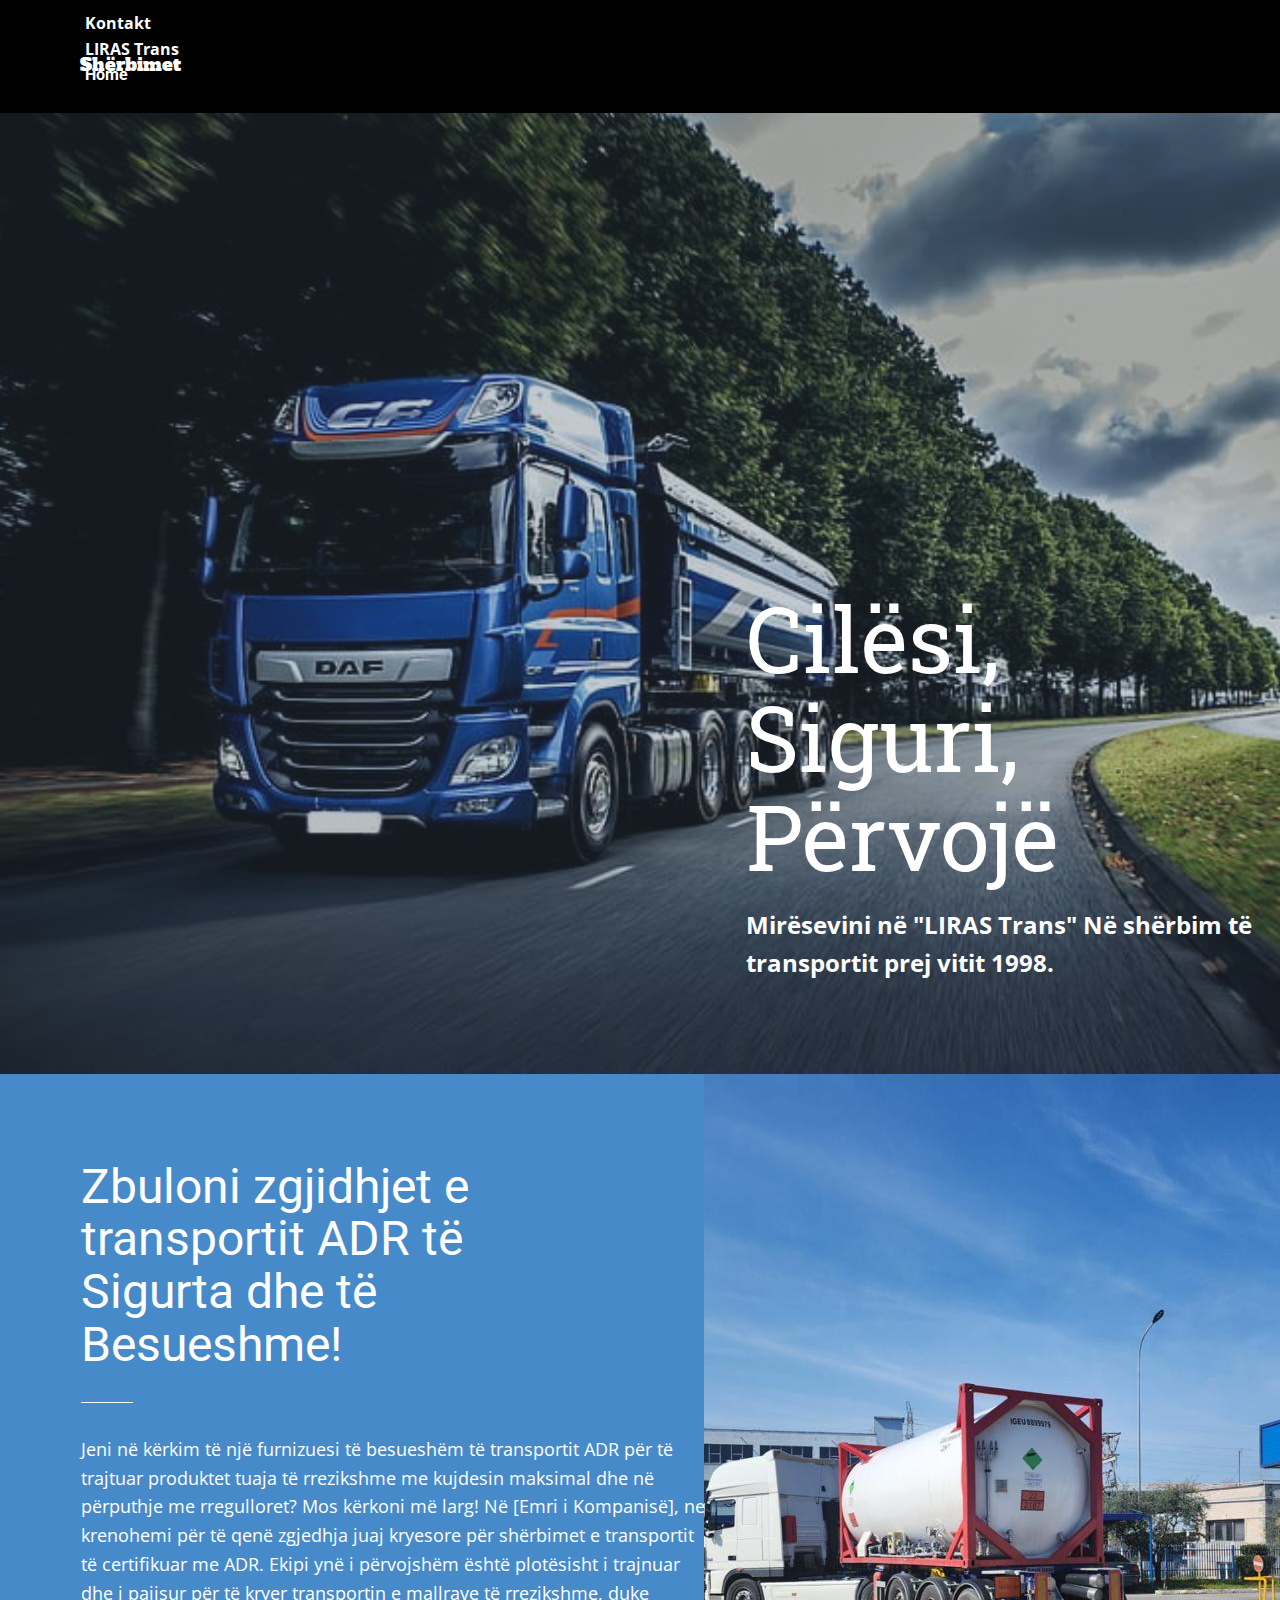
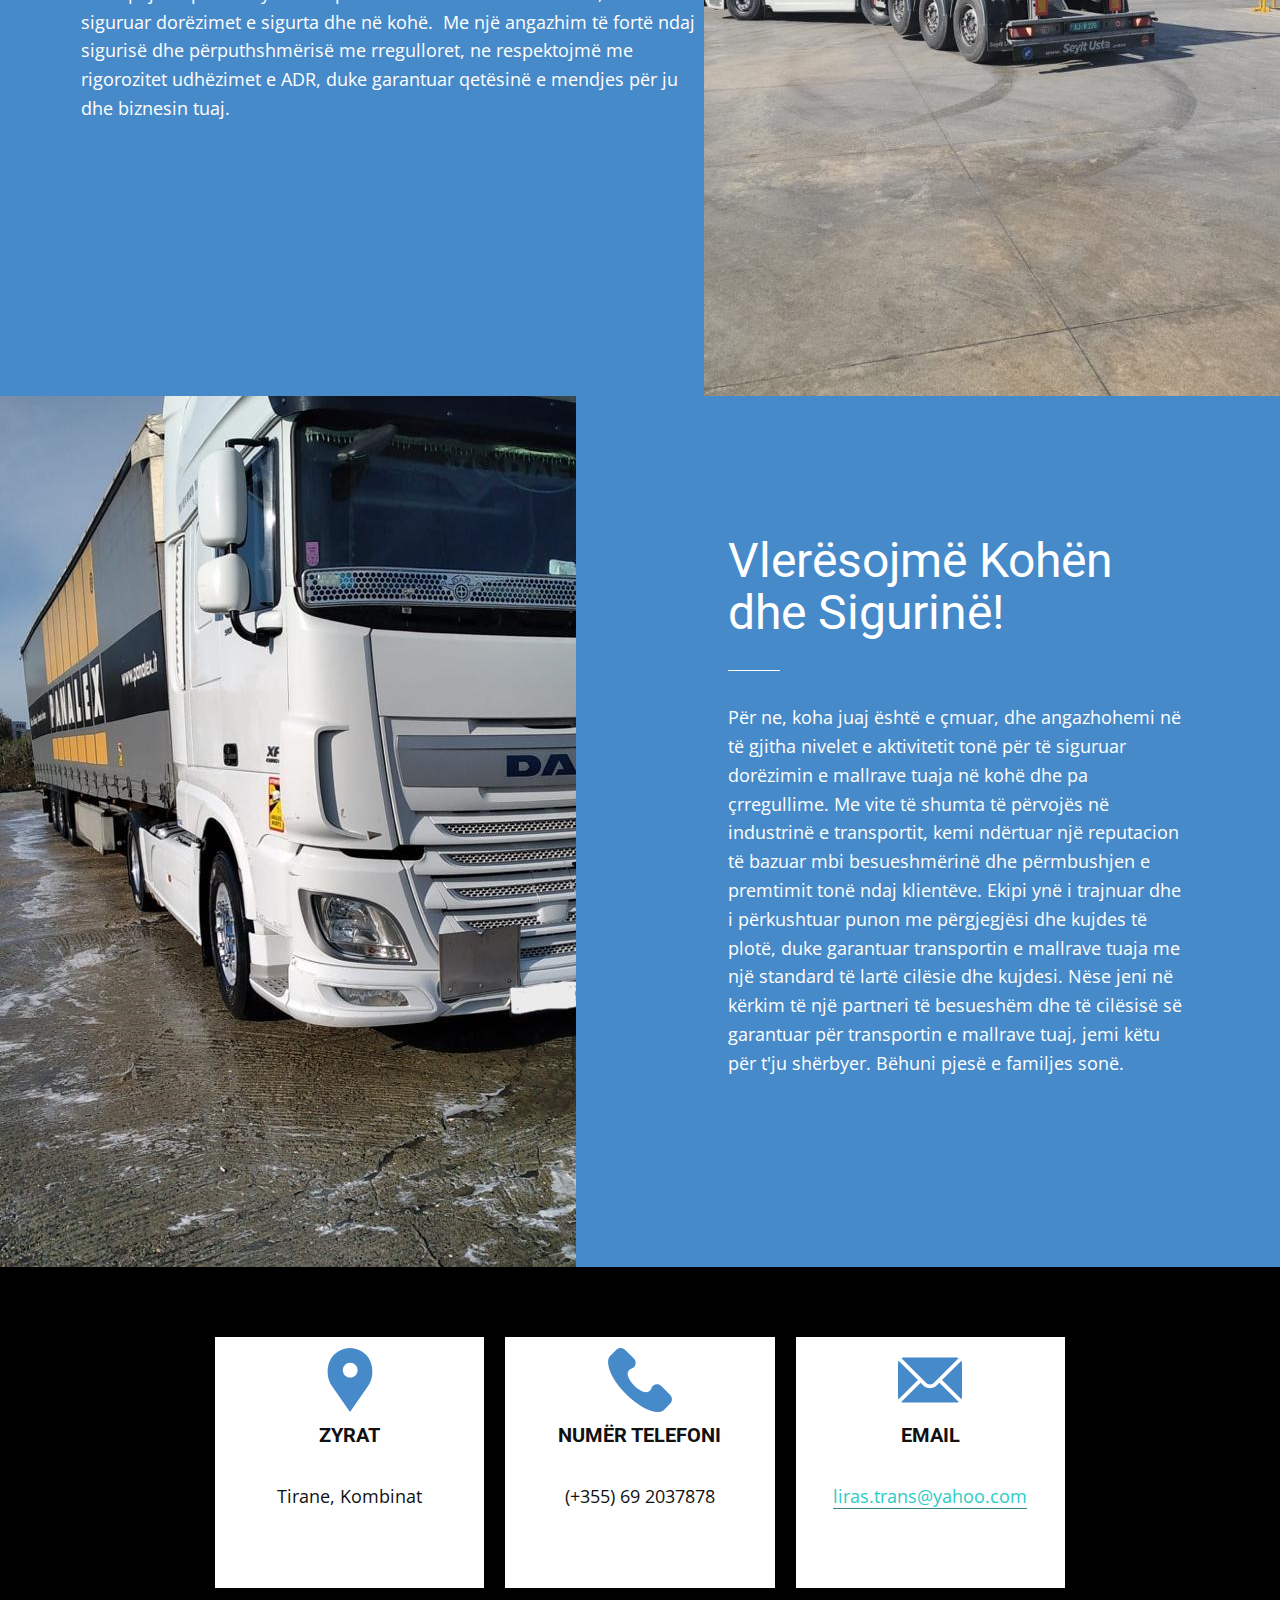
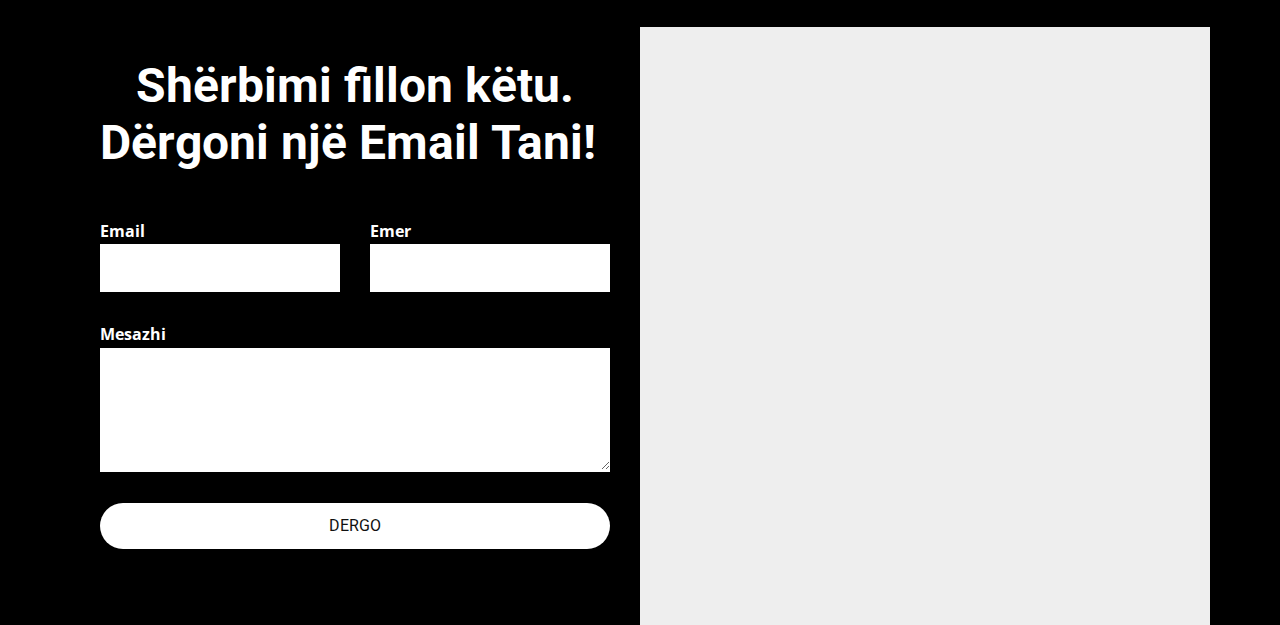
==== commit aa14fb75: "Https" ====
--- a/index.html
+++ b/index.html
@@ -21,7 +21,7 @@
     
     
     <script type="application/ld+json">{
-		"@context": "http://schema.org",
+		"@context": "https://schema.org",
 		"@type": "Organization",
 		"name": ""
 }</script>
@@ -29,34 +29,18 @@
     <meta property="og:title" content="Page 1">
     <meta property="og:type" content="website">
   <meta data-intl-tel-input-cdn-path="intlTelInput/"></head>
-  <body class="u-body u-xl-mode" data-lang="en"><header class="u-black u-clearfix u-header u-header" id="sec-6f8e"><div class="u-clearfix u-sheet u-sheet-1">
+  <body class="u-body u-xl-mode" data-lang="en"><header class="u-black u-clearfix u-header u-header" id="sec-6f8e"><div class="u-clearfix u-sheet u-valign-middle u-sheet-1">
         <div class="u-clearfix u-custom-html u-expanded-width u-custom-html-1"><!-- wp:template-part {"slug":"homepage-header","theme":"business-coach-blocks","tagName":"homepage-header"} /--></div>
-        <div class="u-list u-list-1">
-          <div class="u-repeater u-repeater-1">
-            <div class="u-container-style u-list-item u-repeater-item">
-              <div class="u-container-layout u-similar-container u-valign-middle-sm u-valign-middle-xs u-container-layout-1">
-                <p class="u-custom-font u-custom-item u-heading-font u-text u-text-default u-text-1">
-                  <a class="u-active-none u-border-none u-btn u-button-link u-button-style u-hover-none u-none u-text-hover-palette-1-base u-text-white u-btn-1" data-href="index.html#sec-1266">Home</a>
-                </p>
-              </div>
-            </div>
-            <div class="u-container-style u-list-item u-repeater-item">
-              <div class="u-container-layout u-similar-container u-valign-middle-sm u-valign-middle-xs u-container-layout-2">
-                <p class="u-custom-item u-heading-font u-text u-text-default u-text-2">
-                  <a class="u-active-none u-border-none u-btn u-button-link u-button-style u-hover-none u-none u-text-hover-palette-1-base u-text-white u-btn-2" data-href="index.html#carousel_9d53">Shërbimet</a>
-                </p>
-              </div>
-            </div>
-            <div class="u-container-style u-list-item u-repeater-item">
-              <div class="u-container-layout u-similar-container u-valign-middle-sm u-valign-middle-xs u-container-layout-3">
-                <p class="u-custom-item u-heading-font u-text u-text-default u-text-3">
-                  <a class="u-active-none u-border-none u-btn u-button-link u-button-style u-hover-none u-none u-text-body-alt-color u-text-hover-palette-1-base u-btn-3" data-href="index.html#carousel_c5ab">Kontakt</a>
-                </p>
-              </div>
-            </div>
-          </div>
-        </div>
-        <p class="u-custom-font u-text u-text-default u-text-4">LIRAS Trans</p>
+        <p class="u-heading-font u-text u-text-default u-text-1">
+          <a class="u-active-none u-border-none u-btn u-button-link u-button-style u-hover-none u-none u-text-body-alt-color u-text-hover-palette-1-base u-btn-1" data-href="index.html#carousel_c5ab">Kontakt</a>
+        </p>
+        <p class="u-custom-font u-text u-text-default u-text-2">LIRAS Trans</p>
+        <p class="u-custom-font u-heading-font u-text u-text-default u-text-3">
+          <a class="u-active-none u-border-none u-btn u-button-link u-button-style u-hover-none u-none u-text-hover-palette-1-base u-text-white u-btn-2" data-href="index.html#sec-1266">Home</a>
+        </p>
+        <p class="u-heading-font u-text u-text-default u-text-4">
+          <a class="u-active-none u-border-none u-btn u-button-link u-button-style u-hover-none u-none u-text-hover-palette-1-base u-text-white u-btn-3" data-href="index.html#carousel_9d53">Shërbimet</a>
+        </p>
       </div></header> 
     <section class="u-clearfix u-image u-shading u-valign-bottom u-section-1" id="sec-1266" data-image-width="728" data-image-height="486">
       <div class="u-container-style u-group u-group-1">
@@ -72,7 +56,7 @@
           <div class="u-layout-row">
             <div class="u-container-style u-layout-cell u-left-cell u-palette-1-base u-size-33 u-layout-cell-1">
               <div class="u-container-layout u-container-layout-1">
-                <div class="u-container-style u-group u-group-1">
+                <div class="u-align-left-xs u-container-style u-group u-group-1">
                   <div class="u-container-layout u-valign-middle-md u-valign-middle-sm u-valign-middle-xs">
                     <h2 class="u-text u-text-body-alt-color u-text-1"> Zbuloni zgjidhjet e transportit ADR të Sigurta dhe të Besueshme!</h2>
                     <div class="u-border-1 u-border-white u-line u-line-horizontal u-line-1"></div>
@@ -118,7 +102,7 @@
       <div class="u-list u-list-1">
         <div class="u-repeater u-repeater-1">
           <div class="u-align-center u-container-style u-list-item u-repeater-item u-white u-list-item-1">
-            <div class="u-container-layout u-similar-container u-container-layout-1"><span class="u-icon u-icon-circle u-text-palette-1-base u-icon-1"><svg class="u-svg-link" preserveAspectRatio="xMidYMin slice" viewBox="0 0 52 52" style=""><use xmlns:xlink="http://www.w3.org/1999/xlink" xlink:href="#svg-077e"></use></svg><svg class="u-svg-content" viewBox="0 0 52 52" x="0px" y="0px" id="svg-077e" style="enable-background:new 0 0 52 52;"><path style="fill:currentColor;" d="M38.853,5.324L38.853,5.324c-7.098-7.098-18.607-7.098-25.706,0h0
+            <div class="u-container-layout u-similar-container u-container-layout-1"><span class="u-icon u-icon-circle u-text-palette-1-base u-icon-1"><svg class="u-svg-link" preserveAspectRatio="xMidYMin slice" viewBox="0 0 52 52" style=""><use xmlns:xlink="https://www.w3.org/1999/xlink" xlink:href="#svg-077e"></use></svg><svg class="u-svg-content" viewBox="0 0 52 52" x="0px" y="0px" id="svg-077e" style="enable-background:new 0 0 52 52;"><path style="fill:currentColor;" d="M38.853,5.324L38.853,5.324c-7.098-7.098-18.607-7.098-25.706,0h0
 	C6.751,11.72,6.031,23.763,11.459,31L26,52l14.541-21C45.969,23.763,45.249,11.72,38.853,5.324z M26.177,24c-3.314,0-6-2.686-6-6
 	s2.686-6,6-6s6,2.686,6,6S29.491,24,26.177,24z"></path></svg></span>
               <h5 class="u-text u-text-1">Zyrat</h5>
@@ -127,7 +111,7 @@
             </div>
           </div>
           <div class="u-align-center u-container-style u-list-item u-repeater-item u-white u-list-item-2">
-            <div class="u-container-layout u-similar-container u-container-layout-2"><span class="u-icon u-icon-circle u-text-palette-1-base u-icon-2"><svg class="u-svg-link" preserveAspectRatio="xMidYMin slice" viewBox="0 0 513.64 513.64" style=""><use xmlns:xlink="http://www.w3.org/1999/xlink" xlink:href="#svg-9786"></use></svg><svg class="u-svg-content" viewBox="0 0 513.64 513.64" x="0px" y="0px" id="svg-9786" style="enable-background:new 0 0 513.64 513.64;"><g><g><path d="M499.66,376.96l-71.68-71.68c-25.6-25.6-69.12-15.359-79.36,17.92c-7.68,23.041-33.28,35.841-56.32,30.72    c-51.2-12.8-120.32-79.36-133.12-133.12c-7.68-23.041,7.68-48.641,30.72-56.32c33.28-10.24,43.52-53.76,17.92-79.36l-71.68-71.68    c-20.48-17.92-51.2-17.92-69.12,0l-48.64,48.64c-48.64,51.2,5.12,186.88,125.44,307.2c120.32,120.32,256,176.641,307.2,125.44    l48.64-48.64C517.581,425.6,517.581,394.88,499.66,376.96z"></path>
+            <div class="u-container-layout u-similar-container u-container-layout-2"><span class="u-icon u-icon-circle u-text-palette-1-base u-icon-2"><svg class="u-svg-link" preserveAspectRatio="xMidYMin slice" viewBox="0 0 513.64 513.64" style=""><use xmlns:xlink="https://www.w3.org/1999/xlink" xlink:href="#svg-9786"></use></svg><svg class="u-svg-content" viewBox="0 0 513.64 513.64" x="0px" y="0px" id="svg-9786" style="enable-background:new 0 0 513.64 513.64;"><g><g><path d="M499.66,376.96l-71.68-71.68c-25.6-25.6-69.12-15.359-79.36,17.92c-7.68,23.041-33.28,35.841-56.32,30.72    c-51.2-12.8-120.32-79.36-133.12-133.12c-7.68-23.041,7.68-48.641,30.72-56.32c33.28-10.24,43.52-53.76,17.92-79.36l-71.68-71.68    c-20.48-17.92-51.2-17.92-69.12,0l-48.64,48.64c-48.64,51.2,5.12,186.88,125.44,307.2c120.32,120.32,256,176.641,307.2,125.44    l48.64-48.64C517.581,425.6,517.581,394.88,499.66,376.96z"></path>
 </g>
 </g></svg></span>
               <h5 class="u-text u-text-3">Numër Telefoni</h5>
@@ -135,7 +119,7 @@
             </div>
           </div>
           <div class="u-align-center u-container-style u-list-item u-repeater-item u-white u-list-item-3">
-            <div class="u-container-layout u-similar-container u-container-layout-3"><span class="u-icon u-icon-circle u-text-palette-1-base u-icon-3"><svg class="u-svg-link" preserveAspectRatio="xMidYMin slice" viewBox="0 0 512 512" style=""><use xmlns:xlink="http://www.w3.org/1999/xlink" xlink:href="#svg-9f82"></use></svg><svg class="u-svg-content" viewBox="0 0 512 512" x="0px" y="0px" id="svg-9f82" style="enable-background:new 0 0 512 512;"><g><g><path d="M507.49,101.721L352.211,256L507.49,410.279c2.807-5.867,4.51-12.353,4.51-19.279V121    C512,114.073,510.297,107.588,507.49,101.721z"></path>
+            <div class="u-container-layout u-similar-container u-container-layout-3"><span class="u-icon u-icon-circle u-text-palette-1-base u-icon-3"><svg class="u-svg-link" preserveAspectRatio="xMidYMin slice" viewBox="0 0 512 512" style=""><use xmlns:xlink="https://www.w3.org/1999/xlink" xlink:href="#svg-9f82"></use></svg><svg class="u-svg-content" viewBox="0 0 512 512" x="0px" y="0px" id="svg-9f82" style="enable-background:new 0 0 512 512;"><g><g><path d="M507.49,101.721L352.211,256L507.49,410.279c2.807-5.867,4.51-12.353,4.51-19.279V121    C512,114.073,510.297,107.588,507.49,101.721z"></path>
 </g>
 </g><g><g><path d="M467,76H45c-6.927,0-13.412,1.703-19.279,4.51l198.463,197.463c17.548,17.548,46.084,17.548,63.632,0L486.279,80.51    C480.412,77.703,473.927,76,467,76z"></path>
 </g>
@@ -146,7 +130,7 @@
 </g></svg></span>
               <h5 class="u-text u-text-5">Email</h5>
               <p class="u-text u-text-6">
-                <a href="mailto:liras.trans@yahoo.com" class="u-border-active-palette-2-base u-border-hover-palette-1-base u-border-none u-btn u-button-link u-button-style u-none u-text-active-black u-text-black u-btn-1">liras.trans@yahoo.com</a>
+                  <a href="mailto:liras.trans@yahoo.com" class="u-active-none u-border-1 u-border-active-black u-border-hover-black u-border-no-left u-border-no-right u-border-no-top u-border-palette-4-dark-2 u-btn u-button-link u-button-style u-hover-none u-none u-text-active-black u-text-hover-black u-text-palette-4-dark-1 u-btn-1">liras.trans@yahoo.com</a>
               </p>
             </div>
           </div>
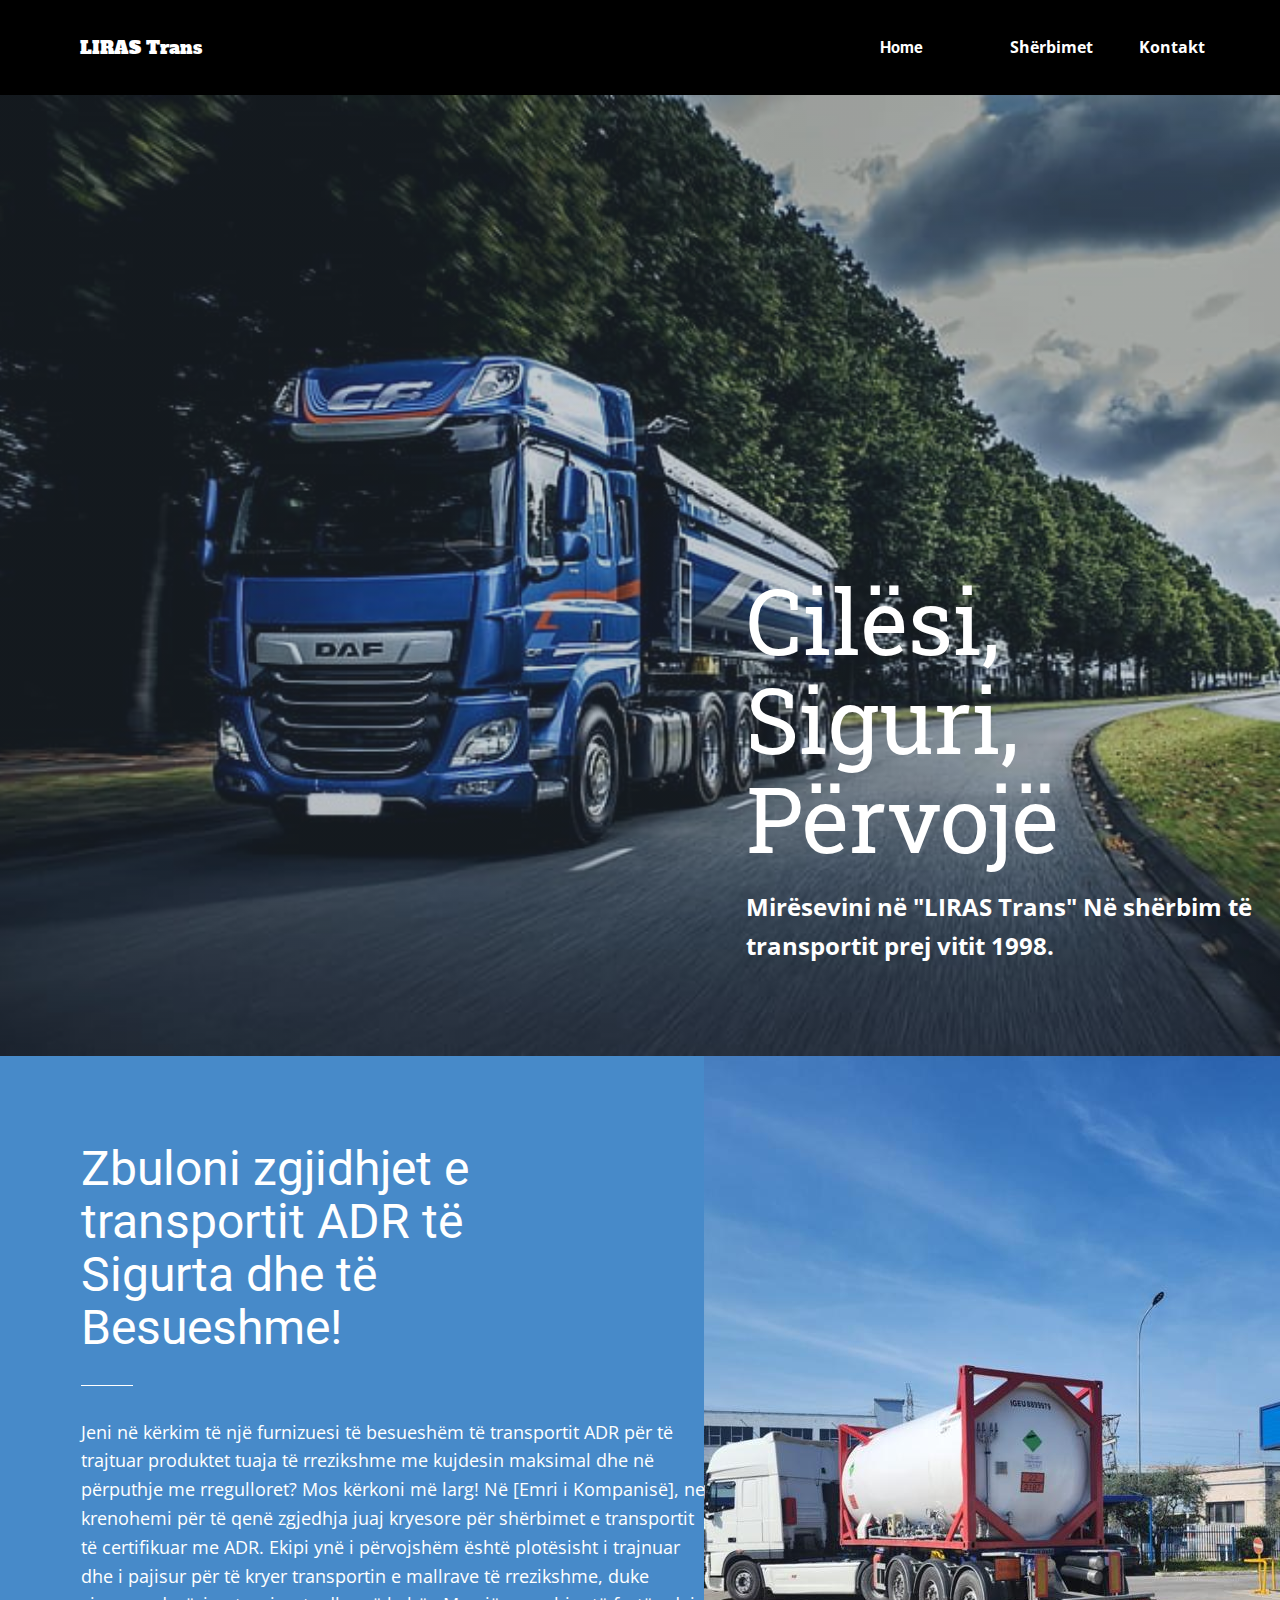
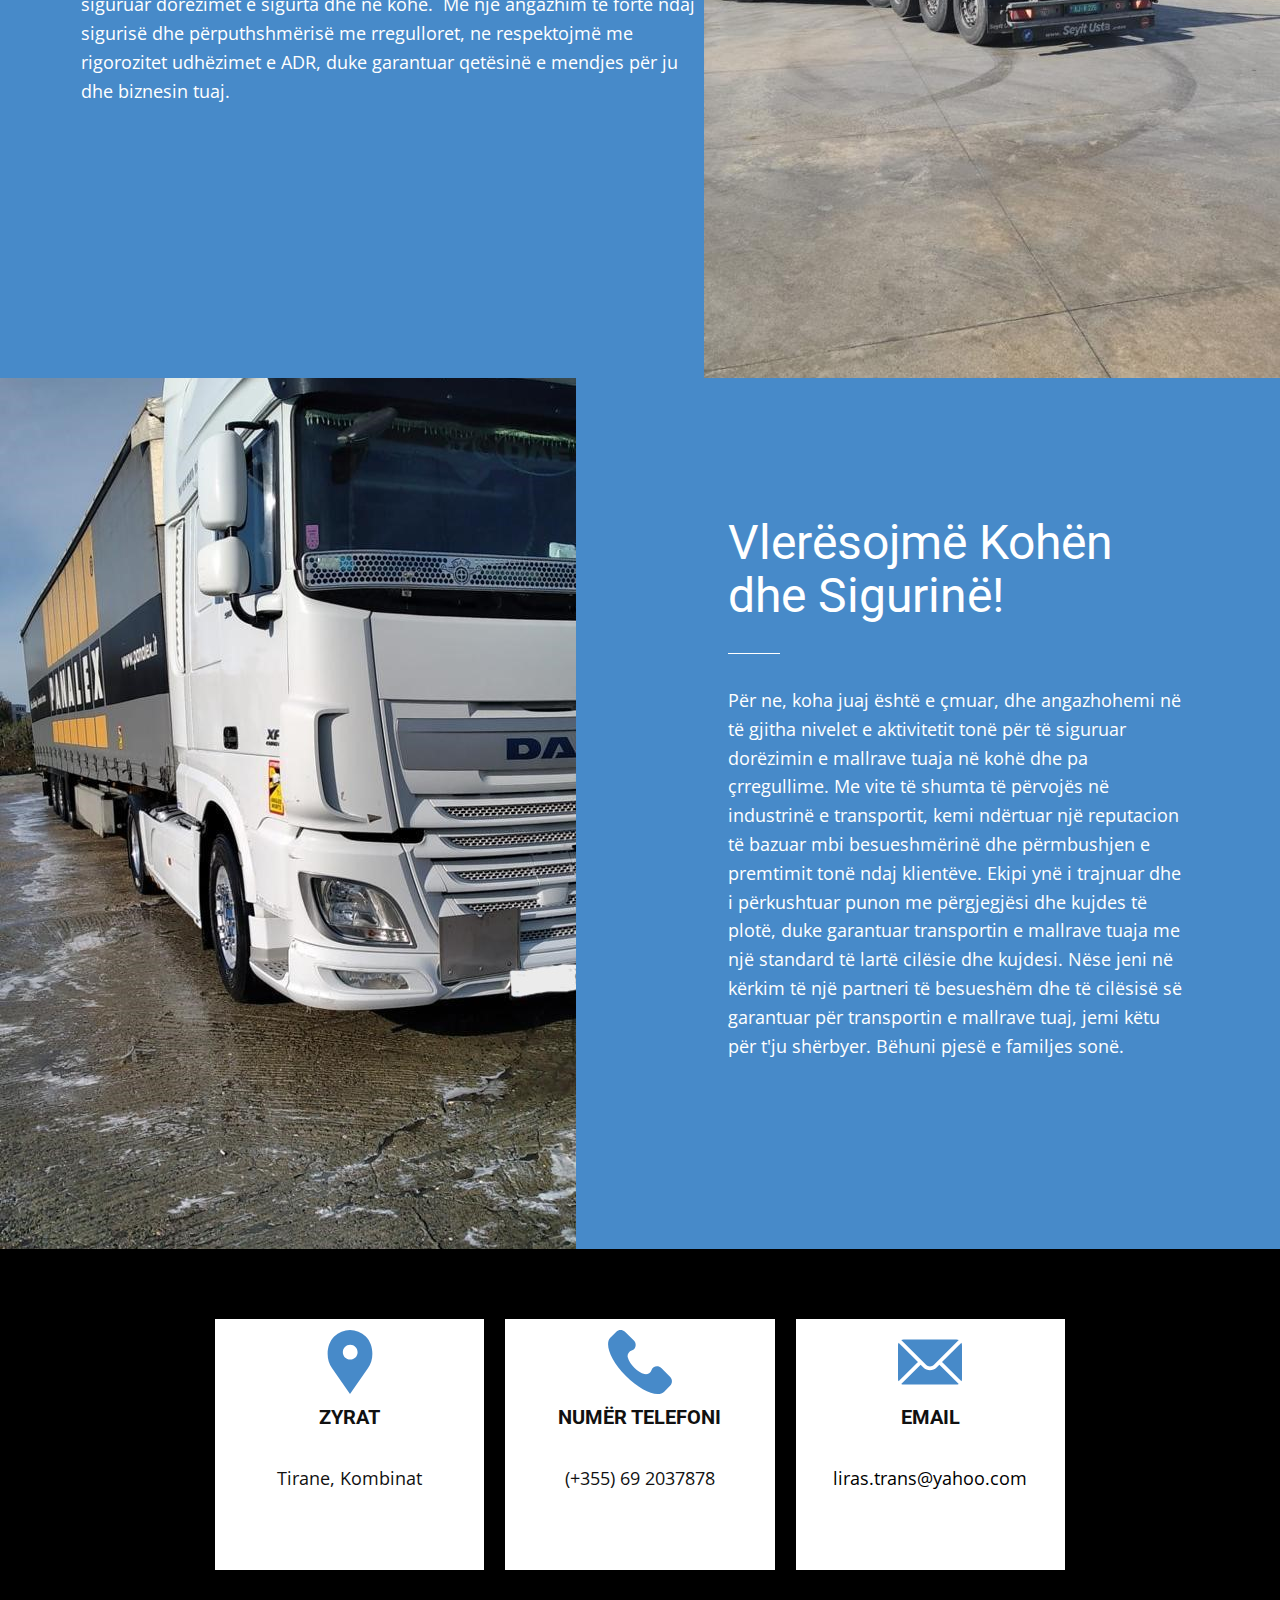
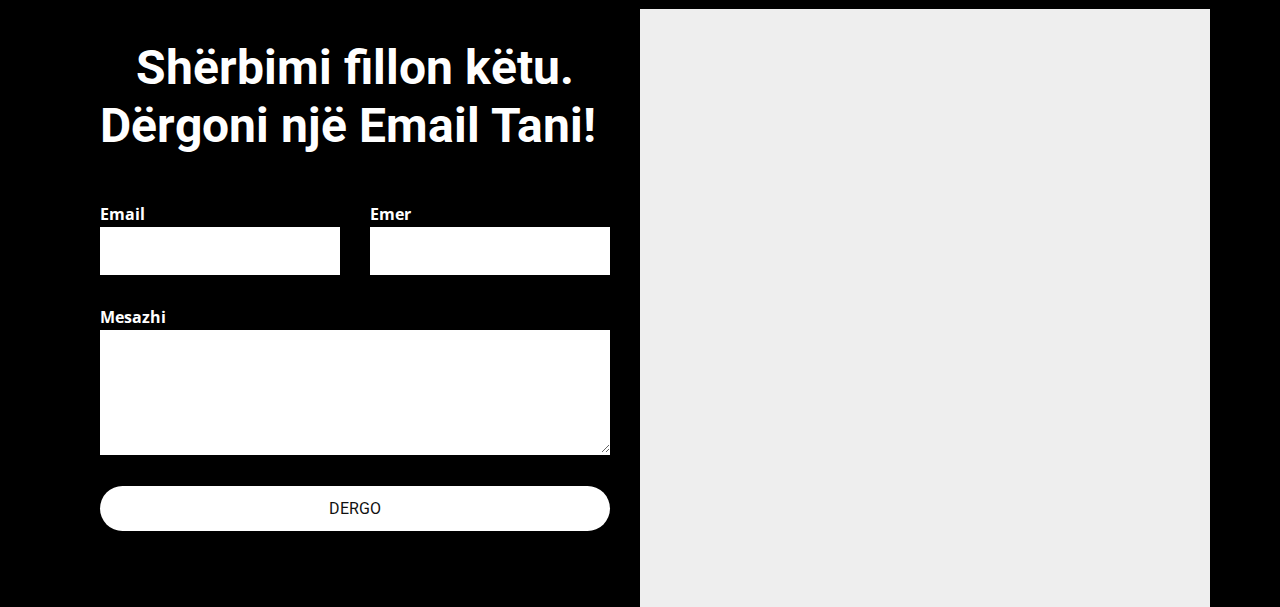
==== commit de581d99: "Merge branch 'master' of https://github.com/artoljano/LirasTransWebPage" ====
--- a/index.html
+++ b/index.html
@@ -4,7 +4,7 @@
     <meta charset="utf-8">
     <meta name="keywords" content="Red Oval trucks are the best, Peterbilt’s Technology, Model 567, Model 389, On Hightway, Alternative Fuels, Our Technologies, Built to Work Hard, Our Gallery, History Of Red Oval, About Us">
     <meta name="description" content="">
-    <title>Page 1</title>
+    <title>liras.al</title>
     <link rel="stylesheet" href="nicepage.css" media="screen">
 <link rel="stylesheet" href="index.css" media="screen">
     <script class="u-script" type="text/javascript" src="jquery.js" defer=""></script>
@@ -29,18 +29,34 @@
     <meta property="og:title" content="Page 1">
     <meta property="og:type" content="website">
   <meta data-intl-tel-input-cdn-path="intlTelInput/"></head>
-  <body class="u-body u-xl-mode" data-lang="en"><header class="u-black u-clearfix u-header u-header" id="sec-6f8e"><div class="u-clearfix u-sheet u-valign-middle u-sheet-1">
+  <body class="u-body u-xl-mode" data-lang="en"><header class="u-black u-clearfix u-header u-header" id="sec-6f8e"><div class="u-clearfix u-sheet u-sheet-1">
         <div class="u-clearfix u-custom-html u-expanded-width u-custom-html-1"><!-- wp:template-part {"slug":"homepage-header","theme":"business-coach-blocks","tagName":"homepage-header"} /--></div>
-        <p class="u-heading-font u-text u-text-default u-text-1">
-          <a class="u-active-none u-border-none u-btn u-button-link u-button-style u-hover-none u-none u-text-body-alt-color u-text-hover-palette-1-base u-btn-1" data-href="index.html#carousel_c5ab">Kontakt</a>
-        </p>
-        <p class="u-custom-font u-text u-text-default u-text-2">LIRAS Trans</p>
-        <p class="u-custom-font u-heading-font u-text u-text-default u-text-3">
-          <a class="u-active-none u-border-none u-btn u-button-link u-button-style u-hover-none u-none u-text-hover-palette-1-base u-text-white u-btn-2" data-href="index.html#sec-1266">Home</a>
-        </p>
-        <p class="u-heading-font u-text u-text-default u-text-4">
-          <a class="u-active-none u-border-none u-btn u-button-link u-button-style u-hover-none u-none u-text-hover-palette-1-base u-text-white u-btn-3" data-href="index.html#carousel_9d53">Shërbimet</a>
-        </p>
+        <div class="u-list u-list-1">
+          <div class="u-repeater u-repeater-1">
+            <div class="u-container-style u-list-item u-repeater-item">
+              <div class="u-container-layout u-similar-container u-valign-middle-sm u-valign-middle-xs u-container-layout-1">
+                <p class="u-custom-font u-custom-item u-heading-font u-text u-text-default u-text-1">
+                  <a class="u-active-none u-border-none u-btn u-button-link u-button-style u-hover-none u-none u-text-hover-palette-1-base u-text-white u-btn-1" data-href="index.html#sec-1266">Home</a>
+                </p>
+              </div>
+            </div>
+            <div class="u-container-style u-list-item u-repeater-item">
+              <div class="u-container-layout u-similar-container u-valign-middle-sm u-valign-middle-xs u-container-layout-2">
+                <p class="u-custom-item u-heading-font u-text u-text-default u-text-2">
+                  <a class="u-active-none u-border-none u-btn u-button-link u-button-style u-hover-none u-none u-text-hover-palette-1-base u-text-white u-btn-2" data-href="index.html#carousel_9d53">Shërbimet</a>
+                </p>
+              </div>
+            </div>
+            <div class="u-container-style u-list-item u-repeater-item">
+              <div class="u-container-layout u-similar-container u-valign-middle-sm u-valign-middle-xs u-container-layout-3">
+                <p class="u-custom-item u-heading-font u-text u-text-default u-text-3">
+                  <a class="u-active-none u-border-none u-btn u-button-link u-button-style u-hover-none u-none u-text-body-alt-color u-text-hover-palette-1-base u-btn-3" data-href="index.html#carousel_c5ab">Kontakt</a>
+                </p>
+              </div>
+            </div>
+          </div>
+        </div>
+        <p class="u-custom-font u-text u-text-default u-text-4">LIRAS Trans</p>
       </div></header> 
     <section class="u-clearfix u-image u-shading u-valign-bottom u-section-1" id="sec-1266" data-image-width="728" data-image-height="486">
       <div class="u-container-style u-group u-group-1">
@@ -56,7 +72,7 @@
           <div class="u-layout-row">
             <div class="u-container-style u-layout-cell u-left-cell u-palette-1-base u-size-33 u-layout-cell-1">
               <div class="u-container-layout u-container-layout-1">
-                <div class="u-align-left-xs u-container-style u-group u-group-1">
+                <div class="u-container-style u-group u-group-1">
                   <div class="u-container-layout u-valign-middle-md u-valign-middle-sm u-valign-middle-xs">
                     <h2 class="u-text u-text-body-alt-color u-text-1"> Zbuloni zgjidhjet e transportit ADR të Sigurta dhe të Besueshme!</h2>
                     <div class="u-border-1 u-border-white u-line u-line-horizontal u-line-1"></div>
@@ -130,7 +146,7 @@
 </g></svg></span>
               <h5 class="u-text u-text-5">Email</h5>
               <p class="u-text u-text-6">
-                  <a href="mailto:liras.trans@yahoo.com" class="u-active-none u-border-1 u-border-active-black u-border-hover-black u-border-no-left u-border-no-right u-border-no-top u-border-palette-4-dark-2 u-btn u-button-link u-button-style u-hover-none u-none u-text-active-black u-text-hover-black u-text-palette-4-dark-1 u-btn-1">liras.trans@yahoo.com</a>
+                <a href="mailto:liras.trans@yahoo.com" class="u-border-active-palette-2-base u-border-hover-palette-1-base u-border-none u-btn u-button-link u-button-style u-none u-text-active-black u-text-black u-btn-1">liras.trans@yahoo.com</a>
               </p>
             </div>
           </div>
